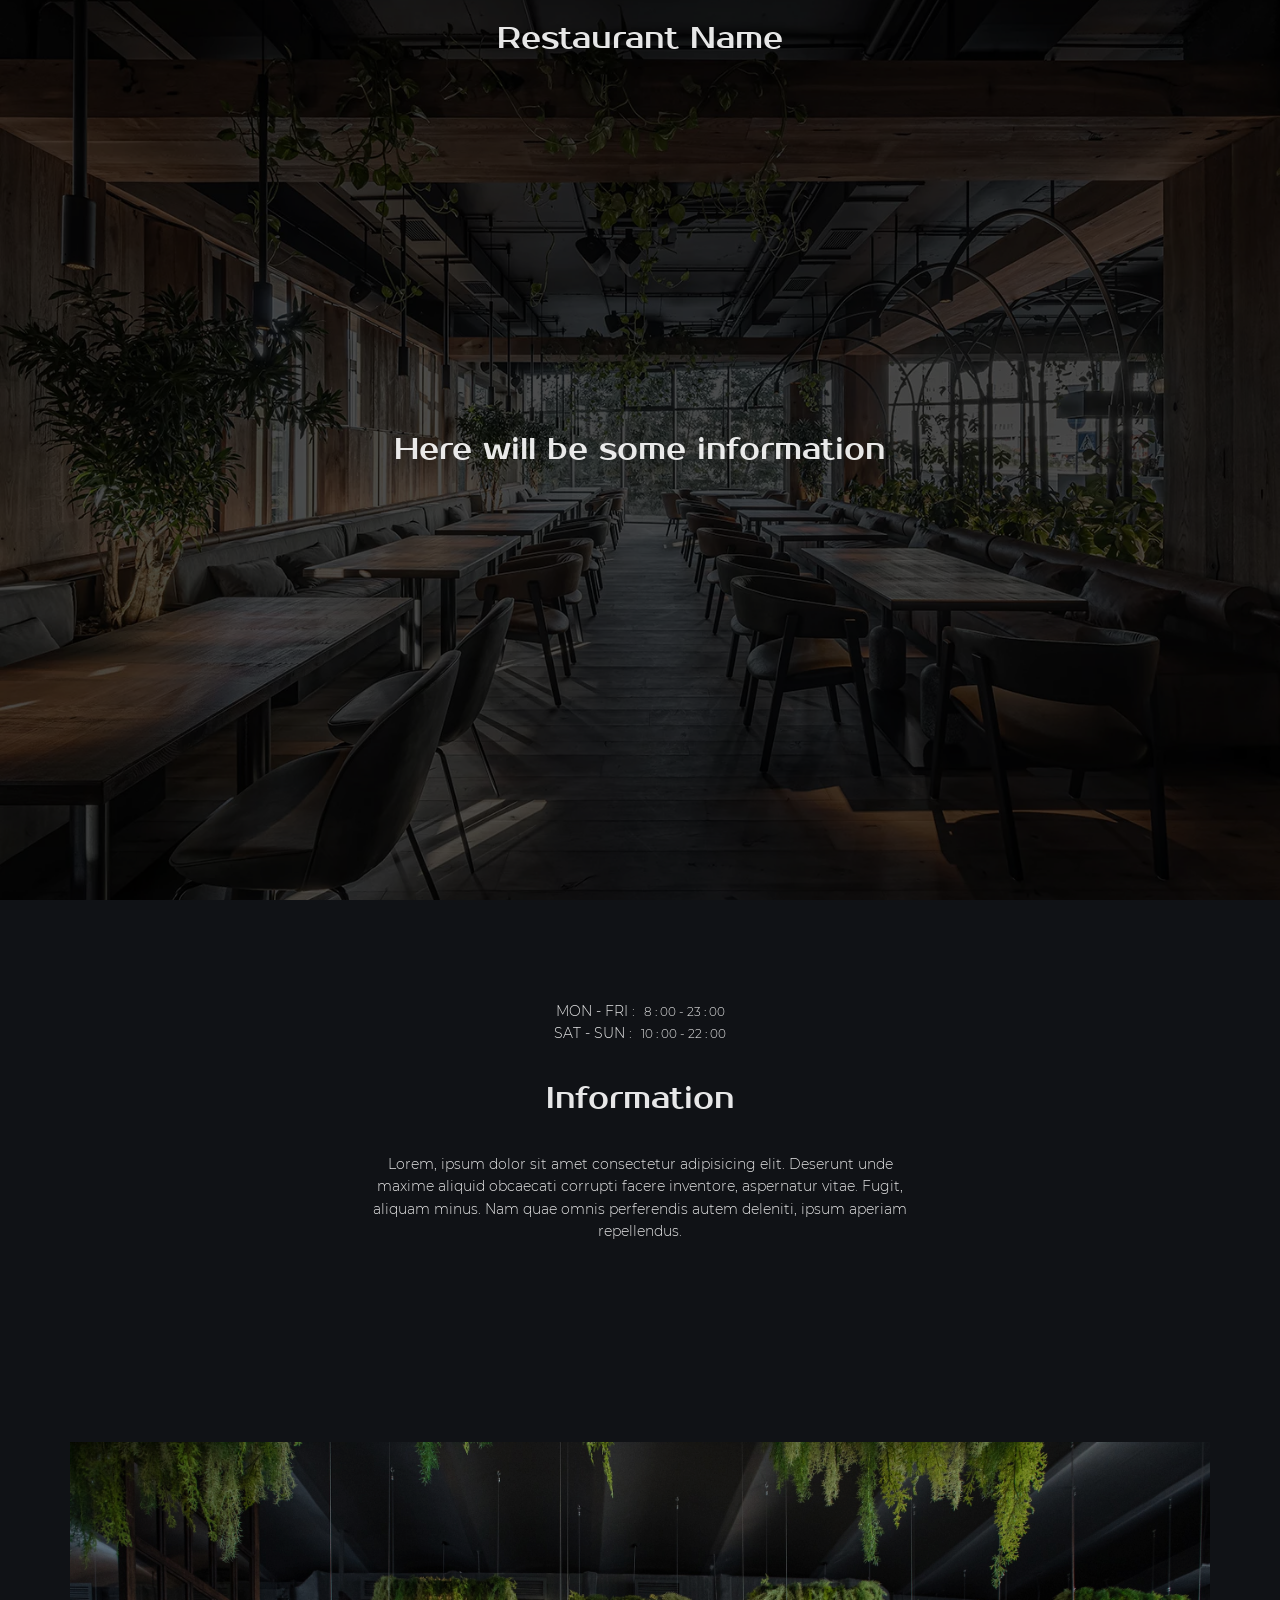
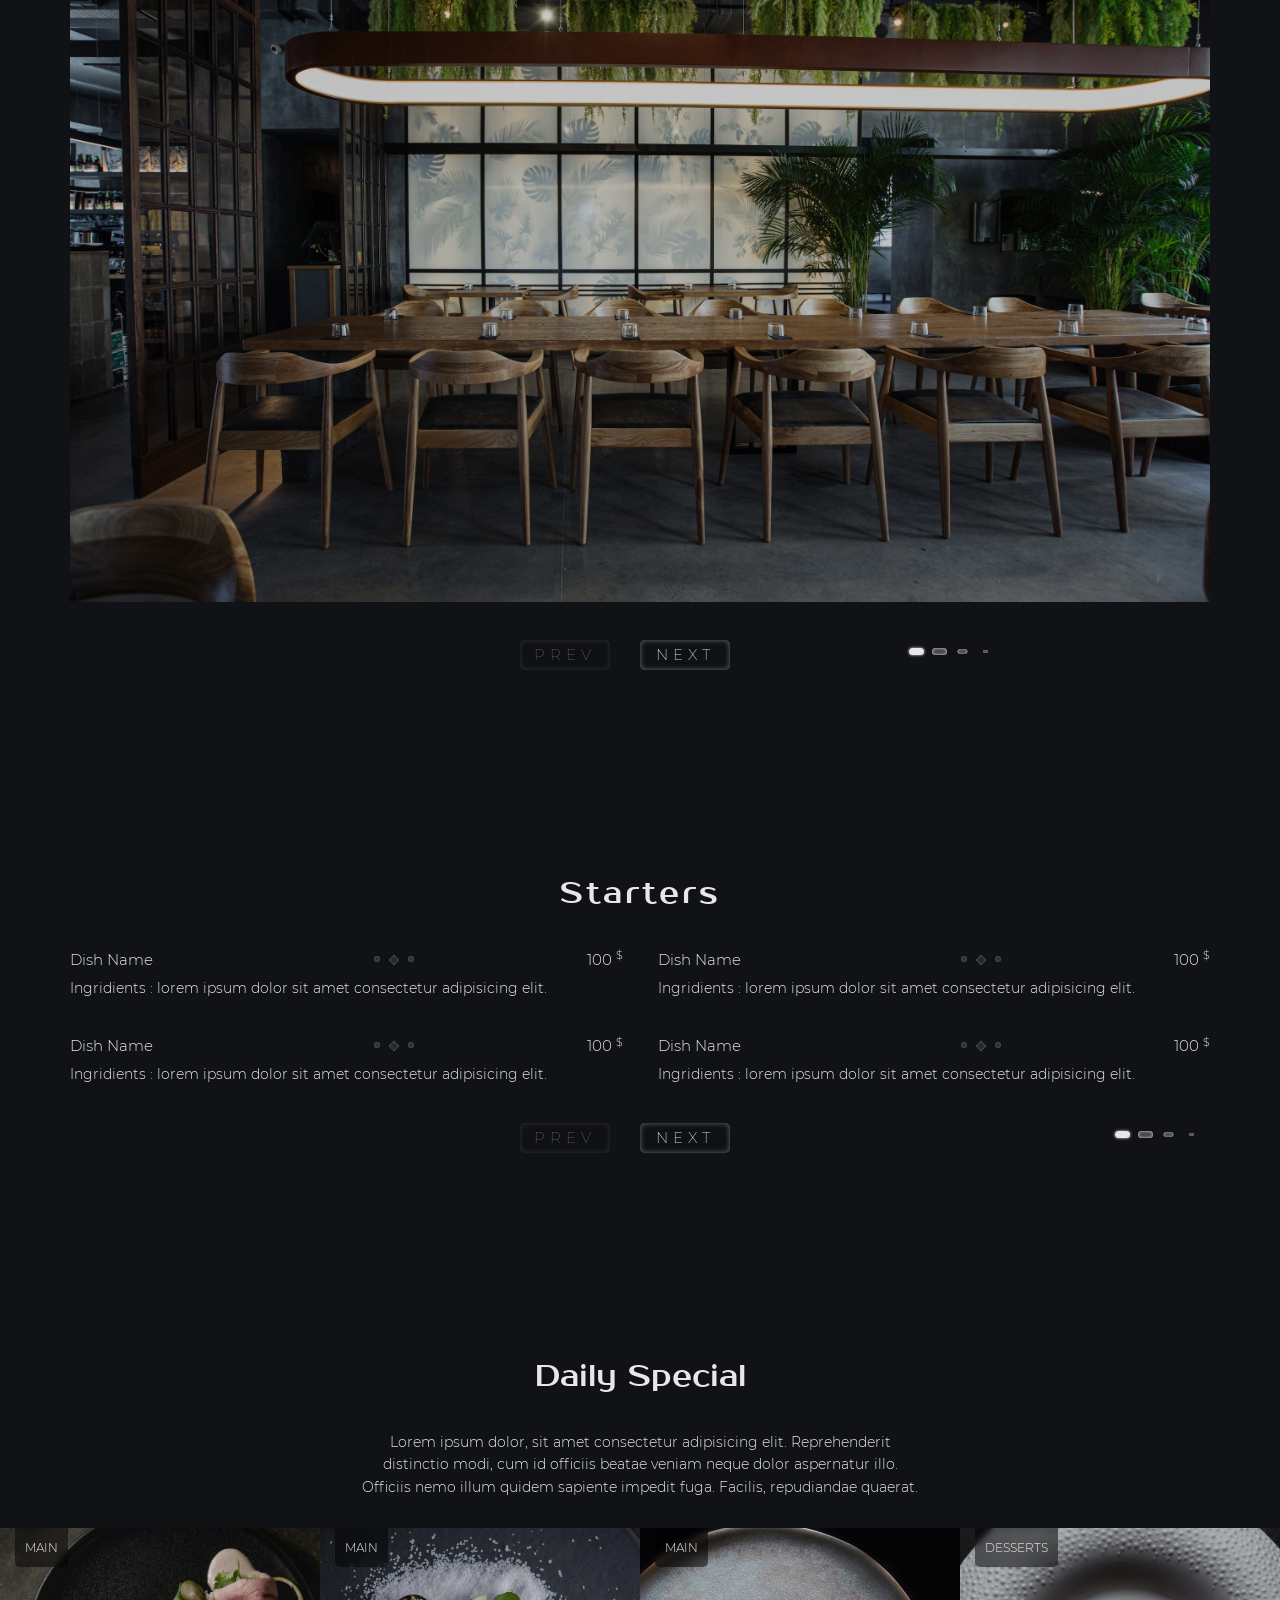
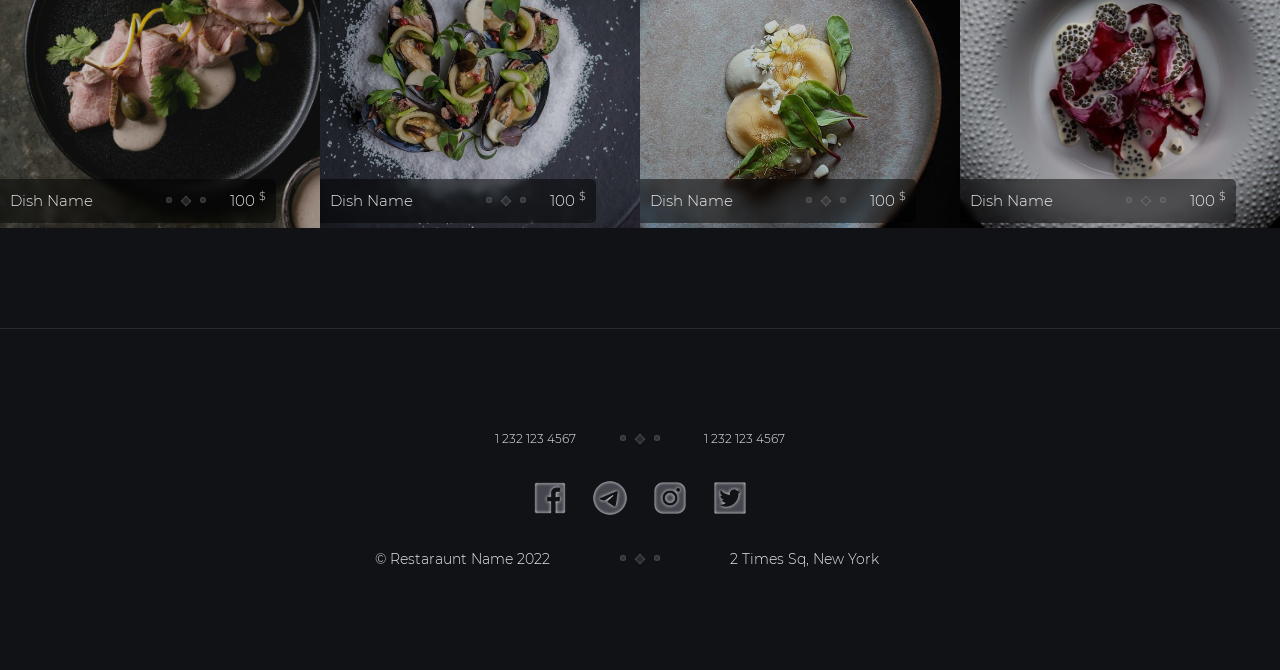
==== src/index.html @ 6d87655e "done" ====
<!DOCTYPE html>
<html lang="en">
  <head>
    <meta charset="UTF-8" />
    <meta http-equiv="X-UA-Compatible" content="IE=edge" />
    <meta name="viewport" content="width=device-width, initial-scale=1.0" />
    <link rel="stylesheet" href="css/style.css" />

    <link
      rel="stylesheet"
      href="https://cdn.jsdelivr.net/npm/swiper@8/swiper-bundle.min.css"
    />

    <title>blabla</title>
  </head>

  <body>
    <!-- Header -->
    <header class="section header" id="main" data-section="main">
      <div class="background"></div>

      <div class="header__head">
        <div class="header__content">
          <a href="index.html" class="header__logo">Restaurant Name</a>
        </div>
      </div>

      <div class="header__burger">
        <div class="header__item-inactive"></div>
        <div class="header__item-active"></div>
      </div>

      <!-- Nav -->
      <nav class="nav">
        <ul>
          <li>
            <a
              href="#"
              class="nav__link"
              data-scroll="#main"
              data-section="main"
              >main</a
            >
          </li>
          <li>
            <a
              href="#"
              class="nav__link"
              data-scroll="#information"
              data-section="information"
              >information</a
            >
          </li>
          <li>
            <a
              href="#"
              class="nav__link"
              data-scroll="#our-place"
              data-section="our-place"
              >our place</a
            >
          </li>
          <li>
            <a
              href="#"
              class="nav__link"
              data-scroll="#menu"
              data-section="menu"
              >menu</a
            >
          </li>
          <li>
            <a
              href="#"
              class="nav__link"
              data-scroll="#daily-special"
              data-section="daily-special"
              >daily special</a
            >
          </li>
        </ul>
      </nav>

      <div class="header__offer">Here will be some information</div>
    </header>

    <!-- Info -->
    <section class="section" id="information" data-section="information">
      <div class="container information">
        <div class="information__timetable">
          <p>mon - fri : <span>8 : 00 - 23 : 00</span></p>
          <p>sat - sun : <span>10 : 00 - 22 : 00</span></p>
        </div>

        <div class="title information__title">
          <h1>information</h1>
        </div>

        <div class="text information__text">
          <p>
            Lorem, ipsum dolor sit amet consectetur adipisicing elit. Deserunt
            unde maxime aliquid obcaecati corrupti facere inventore, aspernatur
            vitae. Fugit, aliquam minus. Nam quae omnis perferendis autem
            deleniti, ipsum aperiam repellendus.
          </p>
        </div>
      </div>
    </section>

    <!-- Gallery -->
    <section class="section" id="our-place" data-section="our-place">
      <div class="container gallery">
        <div class="swiper gallery__swiper">
          <div class="swiper-wrapper gallery__wrapper">
            <div class="swiper-slide gallery__slide">
              <img src="img/gallery/1.jpeg" alt="" data-swiper-parallax="50%" />
            </div>
            <div class="swiper-slide gallery__slide">
              <img src="img/gallery/2.jpeg" alt="" data-swiper-parallax="50%" />
            </div>
            <div class="swiper-slide gallery__slide">
              <img src="img/gallery/3.jpeg" alt="" data-swiper-parallax="50%" />
            </div>
            <div class="swiper-slide gallery__slide">
              <img src="img/gallery/4.jpeg" alt="" data-swiper-parallax="50%" />
            </div>
            <div class="swiper-slide gallery__slide">
              <img src="img/gallery/5.jpeg" alt="" data-swiper-parallax="50%" />
            </div>
          </div>

          <div class="swiper-btns">
            <div class="swiper-button-prev gallery__button-prev">prev</div>
            <div class="swiper-button-next gallery__button-next">next</div>
          </div>

          <div class="pagination-container gallery__pagination-container">
            <div class="swiper-pagination gallery__pagination"></div>
          </div>
        </div>
      </div>
    </section>

    <!-- Menu -->
    <section class="section" id="menu" data-section="menu">
      <div class="container menu">
        <div class="swiper menu__swiper">
          <div class="swiper-wrapper menu__wrapper">
            <div class="swiper-slide menu__slide">
              <div class="title menu__title">
                <h2>starters</h2>
              </div>

              <div class="menu__list">
                <div class="menu__items">
                  <div class="menu__head">
                    <div class="dish-name dish-name_starter">dish name</div>
                    <div class="separator">
                      <div class="accessory"></div>
                      <div class="accessory"></div>
                      <div class="accessory"></div>
                    </div>
                    <div class="price">100 <sup>$</sup></div>
                  </div>
                  <div class="menu__body">
                    <p>
                      ingridients :
                      <span>
                        Lorem ipsum dolor sit amet consectetur adipisicing
                        elit.</span
                      >
                    </p>
                  </div>
                </div>

                <div class="menu__items">
                  <div class="menu__head">
                    <div class="dish-name dish-name_starter">dish name</div>
                    <div class="separator">
                      <div class="accessory"></div>
                      <div class="accessory"></div>
                      <div class="accessory"></div>
                    </div>
                    <div class="price">100 <sup>$</sup></div>
                  </div>
                  <div class="menu__body">
                    <p>
                      ingridients :
                      <span>
                        Lorem ipsum dolor sit amet consectetur adipisicing
                        elit.</span
                      >
                    </p>
                  </div>
                </div>

                <div class="menu__items">
                  <div class="menu__head">
                    <div class="dish-name dish-name_starter">dish name</div>
                    <div class="separator">
                      <div class="accessory"></div>
                      <div class="accessory"></div>
                      <div class="accessory"></div>
                    </div>
                    <div class="price">100 <sup>$</sup></div>
                  </div>
                  <div class="menu__body">
                    <p>
                      ingridients :
                      <span>
                        Lorem ipsum dolor sit amet consectetur adipisicing
                        elit.</span
                      >
                    </p>
                  </div>
                </div>

                <div class="menu__items">
                  <div class="menu__head">
                    <div class="dish-name dish-name_starter">dish name</div>
                    <div class="separator">
                      <div class="accessory"></div>
                      <div class="accessory"></div>
                      <div class="accessory"></div>
                    </div>
                    <div class="price">100 <sup>$</sup></div>
                  </div>
                  <div class="menu__body">
                    <p>
                      ingridients :
                      <span>
                        Lorem ipsum dolor sit amet consectetur adipisicing
                        elit.</span
                      >
                    </p>
                  </div>
                </div>
              </div>
            </div>

            <div class="swiper-slide menu__slide">
              <div class="title menu__title">
                <h2>main</h2>
              </div>

              <div class="menu__list">
                <div class="menu__items">
                  <div class="menu__head">
                    <div class="dish-name dish-name_main">dish name</div>
                    <div class="separator">
                      <div class="accessory"></div>
                      <div class="accessory"></div>
                      <div class="accessory"></div>
                    </div>
                    <div class="price">100 <sup>$</sup></div>
                  </div>
                  <div class="menu__body">
                    <p>
                      ingridients :
                      <span>
                        Lorem ipsum dolor sit amet consectetur adipisicing
                        elit.</span
                      >
                    </p>
                  </div>
                </div>

                <div class="menu__items">
                  <div class="menu__head">
                    <div class="dish-name dish-name_main">dish name</div>
                    <div class="separator">
                      <div class="accessory"></div>
                      <div class="accessory"></div>
                      <div class="accessory"></div>
                    </div>
                    <div class="price">100 <sup>$</sup></div>
                  </div>
                  <div class="menu__body">
                    <p>
                      ingridients :
                      <span>
                        Lorem ipsum dolor sit amet consectetur adipisicing
                        elit.</span
                      >
                    </p>
                  </div>
                </div>

                <div class="menu__items">
                  <div class="menu__head">
                    <div class="dish-name dish-name_main">dish name</div>
                    <div class="separator">
                      <div class="accessory"></div>
                      <div class="accessory"></div>
                      <div class="accessory"></div>
                    </div>
                    <div class="price">100 <sup>$</sup></div>
                  </div>
                  <div class="menu__body">
                    <p>
                      ingridients :
                      <span>
                        Lorem ipsum dolor sit amet consectetur adipisicing
                        elit.</span
                      >
                    </p>
                  </div>
                </div>

                <div class="menu__items">
                  <div class="menu__head">
                    <div class="dish-name dish-name_main">dish name</div>
                    <div class="separator">
                      <div class="accessory"></div>
                      <div class="accessory"></div>
                      <div class="accessory"></div>
                    </div>
                    <div class="price">100 <sup>$</sup></div>
                  </div>
                  <div class="menu__body">
                    <p>
                      ingridients :
                      <span>
                        Lorem ipsum dolor sit amet consectetur adipisicing
                        elit.</span
                      >
                    </p>
                  </div>
                </div>
              </div>
            </div>

            <div class="swiper-slide menu__slide">
              <div class="title menu__title">
                <h2>desserts</h2>
              </div>

              <div class="menu__list">
                <div class="menu__items">
                  <div class="menu__head">
                    <div class="dish-name dish-name_desserts">dish name</div>
                    <div class="separator">
                      <div class="accessory"></div>
                      <div class="accessory"></div>
                      <div class="accessory"></div>
                    </div>
                    <div class="price">100 <sup>$</sup></div>
                  </div>
                  <div class="menu__body">
                    <p>
                      ingridients :
                      <span>
                        Lorem ipsum dolor sit amet consectetur adipisicing
                        elit.</span
                      >
                    </p>
                  </div>
                </div>

                <div class="menu__items">
                  <div class="menu__head">
                    <div class="dish-name dish-name_desserts">dish name</div>
                    <div class="separator">
                      <div class="accessory"></div>
                      <div class="accessory"></div>
                      <div class="accessory"></div>
                    </div>
                    <div class="price">100 <sup>$</sup></div>
                  </div>
                  <div class="menu__body">
                    <p>
                      ingridients :
                      <span>
                        Lorem ipsum dolor sit amet consectetur adipisicing
                        elit.</span
                      >
                    </p>
                  </div>
                </div>

                <div class="menu__items">
                  <div class="menu__head">
                    <div class="dish-name dish-name_desserts">dish name</div>
                    <div class="separator">
                      <div class="accessory"></div>
                      <div class="accessory"></div>
                      <div class="accessory"></div>
                    </div>
                    <div class="price">100 <sup>$</sup></div>
                  </div>
                  <div class="menu__body">
                    <p>
                      ingridients :
                      <span>
                        Lorem ipsum dolor sit amet consectetur adipisicing
                        elit.</span
                      >
                    </p>
                  </div>
                </div>

                <div class="menu__items">
                  <div class="menu__head">
                    <div class="dish-name dish-name_desserts">dish name</div>
                    <div class="separator">
                      <div class="accessory"></div>
                      <div class="accessory"></div>
                      <div class="accessory"></div>
                    </div>
                    <div class="price">100 <sup>$</sup></div>
                  </div>
                  <div class="menu__body">
                    <p>
                      ingridients :
                      <span>
                        Lorem ipsum dolor sit amet consectetur adipisicing
                        elit.</span
                      >
                    </p>
                  </div>
                </div>

                <div class="menu__items">
                  <div class="menu__head">
                    <div class="dish-name dish-name_desserts">dish name</div>
                    <div class="separator">
                      <div class="accessory"></div>
                      <div class="accessory"></div>
                      <div class="accessory"></div>
                    </div>
                    <div class="price">100 <sup>$</sup></div>
                  </div>
                  <div class="menu__body">
                    <p>
                      ingridients :
                      <span>
                        Lorem ipsum dolor sit amet consectetur adipisicing
                        elit.</span
                      >
                    </p>
                  </div>
                </div>

                <div class="menu__items">
                  <div class="menu__head">
                    <div class="dish-name dish-name_desserts">dish name</div>
                    <div class="separator">
                      <div class="accessory"></div>
                      <div class="accessory"></div>
                      <div class="accessory"></div>
                    </div>
                    <div class="price">100 <sup>$</sup></div>
                  </div>
                  <div class="menu__body">
                    <p>
                      ingridients :
                      <span>
                        Lorem ipsum dolor sit amet consectetur adipisicing
                        elit.</span
                      >
                    </p>
                  </div>
                </div>
              </div>
            </div>

            <div class="swiper-slide menu__slide">
              <div class="title menu__title">
                <h2>drinks</h2>
              </div>

              <div class="menu__list">
                <div class="menu__items">
                  <div class="menu__head">
                    <div class="dish-name dish-name_drinks">drink name</div>
                    <div class="separator">
                      <div class="accessory"></div>
                      <div class="accessory"></div>
                      <div class="accessory"></div>
                    </div>
                    <div class="price">100 <sup>$</sup></div>
                  </div>
                </div>

                <div class="menu__items">
                  <div class="menu__head">
                    <div class="dish-name dish-name_drinks">drink name</div>
                    <div class="separator">
                      <div class="accessory"></div>
                      <div class="accessory"></div>
                      <div class="accessory"></div>
                    </div>
                    <div class="price">100 <sup>$</sup></div>
                  </div>
                </div>

                <div class="menu__items">
                  <div class="menu__head">
                    <div class="dish-name dish-name_drinks">drink name</div>
                    <div class="separator">
                      <div class="accessory"></div>
                      <div class="accessory"></div>
                      <div class="accessory"></div>
                    </div>
                    <div class="price">100 <sup>$</sup></div>
                  </div>
                </div>

                <div class="menu__items">
                  <div class="menu__head">
                    <div class="dish-name dish-name_drinks">drink name</div>
                    <div class="separator">
                      <div class="accessory"></div>
                      <div class="accessory"></div>
                      <div class="accessory"></div>
                    </div>
                    <div class="price">100 <sup>$</sup></div>
                  </div>
                </div>
              </div>
            </div>
          </div>

          <div class="swiper-btns">
            <div class="swiper-button-prev menu__button-prev">prev</div>
            <div class="swiper-button-next menu__button-next">next</div>
          </div>

          <div class="pagination-container">
            <div class="swiper-pagination menu__pagination"></div>
          </div>
        </div>
      </div>

      <!-- Menu IMG -->
      <div class="menu__popup-background">
        <div class="menu__popup-img">
          <!-- Starter IMG -->
          <div class="menu__image menu__image_starter">
            <img src="img/starter menu/1.jpg" alt="" />
          </div>
          <div class="menu__image menu__image_starter">
            <img src="img/starter menu/2.jpg" alt="" />
          </div>
          <div class="menu__image menu__image_starter">
            <img src="img/starter menu/3.jpg" alt="" />
          </div>
          <div class="menu__image menu__image_starter">
            <img src="img/starter menu/4.jpg" alt="" />
          </div>
          <!-- Main IMG -->
          <div class="menu__image menu__image_main">
            <img src="img/main menu/1.jpg" alt="" />
          </div>
          <div class="menu__image menu__image_main">
            <img src="img/main menu/2.jpg" alt="" />
          </div>
          <div class="menu__image menu__image_main">
            <img src="img/main menu/3.jpg" alt="" />
          </div>
          <div class="menu__image menu__image_main">
            <img src="img/main menu/4.jpg" alt="" />
          </div>
          <!-- Desserts IMG -->
          <div class="menu__image menu__image_desserts">
            <img src="img/desserts menu/1.jpg" alt="" />
          </div>
          <div class="menu__image menu__image_desserts">
            <img src="img/desserts menu/2.jpg" alt="" />
          </div>
          <div class="menu__image menu__image_desserts">
            <img src="img/desserts menu/3.jpg" alt="" />
          </div>
          <div class="menu__image menu__image_desserts">
            <img src="img/desserts menu/4.jpg" alt="" />
          </div>
          <div class="menu__image menu__image_desserts">
            <img src="img/desserts menu/5.jpg" alt="" />
          </div>
          <div class="menu__image menu__image_desserts">
            <img src="img/desserts menu/6.jpg" alt="" />
          </div>
          <!-- Drinks IMG -->
          <div class="menu__image menu__image_drinks">
            <img src="img/drinks menu/1.jpg" alt="" />
          </div>
          <div class="menu__image menu__image_drinks">
            <img src="img/drinks menu/2.jpg" alt="" />
          </div>
          <div class="menu__image menu__image_drinks">
            <img src="img/drinks menu/3.jpg" alt="" />
          </div>
          <div class="menu__image menu__image_drinks">
            <img src="img/drinks menu/4.jpg" alt="" />
          </div>
        </div>
      </div>
    </section>

    <!-- Daily Special -->
    <section class="section" id="daily-special" data-section="daily-special">
      <div class="container daily-special">
        <div class="title">
          <h2 class="title">daily special</h2>
        </div>
        <div class="text daily-special__text">
          <p>
            Lorem ipsum dolor, sit amet consectetur adipisicing elit.
            Reprehenderit distinctio modi, cum id officiis beatae veniam neque
            dolor aspernatur illo. Officiis nemo illum quidem sapiente impedit
            fuga. Facilis, repudiandae quaerat.
          </p>
        </div>
        <div class="swiper daily-special__swiper">
          <div class="swiper-wrapper daily-special__wrapper">
            <div class="swiper-slide daily-special__slide">
              <div class="daily-special__belonging" data-swiper-parallax="100%">
                <p>main</p>
              </div>
              <img
                src="img/daily speccial/1.jpg"
                alt=""
                data-swiper-parallax="50%"
              />
              <div class="daily-special__offer" data-swiper-parallax="50%">
                <div class="dish-name">dish name</div>
                <div class="separator">
                  <div class="accessory"></div>
                  <div class="accessory"></div>
                  <div class="accessory"></div>
                </div>
                <div class="price">100 <sup>$</sup></div>
              </div>
            </div>
            <div class="swiper-slide daily-special__slide">
              <div class="daily-special__belonging" data-swiper-parallax="100%">
                <p>main</p>
              </div>
              <img
                src="img/daily speccial/2.jpg"
                alt=""
                data-swiper-parallax="50%"
              />
              <div class="daily-special__offer" data-swiper-parallax="50%">
                <div class="dish-name">dish name</div>
                <div class="separator">
                  <div class="accessory"></div>
                  <div class="accessory"></div>
                  <div class="accessory"></div>
                </div>
                <div class="price">100 <sup>$</sup></div>
              </div>
            </div>
            <div class="swiper-slide daily-special__slide">
              <div class="daily-special__belonging" data-swiper-parallax="100%">
                <p>main</p>
              </div>
              <img
                src="img/daily speccial/3.jpeg"
                alt=""
                data-swiper-parallax="50%"
              />
              <div class="daily-special__offer" data-swiper-parallax="50%">
                <div class="dish-name">dish name</div>
                <div class="separator">
                  <div class="accessory"></div>
                  <div class="accessory"></div>
                  <div class="accessory"></div>
                </div>
                <div class="price">100 <sup>$</sup></div>
              </div>
            </div>
            <div class="swiper-slide daily-special__slide">
              <div class="daily-special__belonging" data-swiper-parallax="100%">
                <p>desserts</p>
              </div>
              <img
                src="img/daily speccial/4.jpeg"
                alt=""
                data-swiper-parallax="50%"
              />
              <div class="daily-special__offer" data-swiper-parallax="50%">
                <div class="dish-name">dish name</div>
                <div class="separator">
                  <div class="accessory"></div>
                  <div class="accessory"></div>
                  <div class="accessory"></div>
                </div>
                <div class="price">100 <sup>$</sup></div>
              </div>
            </div>
            <div class="swiper-slide daily-special__slide">
              <div class="daily-special__belonging" data-swiper-parallax="100%">
                <p>desserts</p>
              </div>
              <img
                src="img/daily speccial/5.jpg"
                alt=""
                data-swiper-parallax="50%"
              />
              <div class="daily-special__offer" data-swiper-parallax="50%">
                <div class="dish-name">dish name</div>
                <div class="separator">
                  <div class="accessory"></div>
                  <div class="accessory"></div>
                  <div class="accessory"></div>
                </div>
                <div class="price">100 <sup>$</sup></div>
              </div>
            </div>
            <div class="swiper-slide daily-special__slide">
              <div class="daily-special__belonging" data-swiper-parallax="100%">
                <p>main</p>
              </div>
              <img
                src="img/daily speccial/6.jpeg"
                alt=""
                data-swiper-parallax="50%"
              />
              <div class="daily-special__offer" data-swiper-parallax="50%">
                <div class="dish-name">dish name</div>
                <div class="separator">
                  <div class="accessory"></div>
                  <div class="accessory"></div>
                  <div class="accessory"></div>
                </div>
                <div class="price">100 <sup>$</sup></div>
              </div>
            </div>
            <div class="swiper-slide daily-special__slide">
              <div class="daily-special__belonging" data-swiper-parallax="100%">
                <p>main</p>
              </div>
              <img
                src="img/daily speccial/7.jpg"
                alt=""
                data-swiper-parallax="50%"
              />
              <div class="daily-special__offer" data-swiper-parallax="50%">
                <div class="dish-name">dish name</div>
                <div class="separator">
                  <div class="accessory"></div>
                  <div class="accessory"></div>
                  <div class="accessory"></div>
                </div>
                <div class="price">100 <sup>$</sup></div>
              </div>
            </div>
          </div>
        </div>
      </div>
    </section>

    <!-- Footer -->
    <footer class="section footer-section">
      <div class="container footer">
        <div class="footer__numbers-block">
          <div class="footer__number">
            <p>1 232 123 4567</p>
          </div>
          <div class="separator">
            <div class="accessory"></div>
            <div class="accessory"></div>
            <div class="accessory"></div>
          </div>
          <div class="footer__number">
            <p>1 232 123 4567</p>
          </div>
        </div>

        <div class="footer__social">
          <a
            href="https://ru-ru.facebook.com/"
            target="_blank"
            class="footer__icon"
          >
            <img src="icons/facebook default.png" alt="" />
            <img src="icons/facebook hover.png" alt="" />
          </a>
          <a href="https://t.me/ZAmao9" target="_blank" class="footer__icon">
            <img src="icons/telegram default.png" alt="" />
            <img src="icons/telegram hover.png" alt="" />
          </a>
          <a
            href="https://www.instagram.com/"
            target="_blank"
            class="footer__icon"
          >
            <img src="icons/instagram default.png" alt="" />
            <img src="icons/instagram hover.png" alt="" />
          </a>
          <a
            href="https://twitter.com/?lang=ru"
            target="_blank"
            class="footer__icon"
          >
            <img src="icons/twitter dafault.png" alt="" />
            <img src="icons/twitter hover.png" alt="" />
          </a>
        </div>

        <div class="footer__text-block">
          <div class="footer__text">
            <p>© Restaraunt Name 2022</p>
          </div>
          <div class="separator">
            <div class="accessory"></div>
            <div class="accessory"></div>
            <div class="accessory"></div>
          </div>
          <div class="footer__text">
            <p>2 Times Sq, New York</p>
          </div>
        </div>
      </div>
    </footer>

    <script src="https://ajax.googleapis.com/ajax/libs/jquery/3.6.1/jquery.min.js"></script>
    <script src="js/main.js"></script>
    <script src="https://cdn.jsdelivr.net/npm/swiper@8/swiper-bundle.min.js"></script>
  </body>
</html>
---- src/css/style.css ----
@charset "UTF-8";
/*! normalize.css v8.0.1 | MIT License | github.com/necolas/normalize.css */
/* Document
   ========================================================================== */
/**
 * 1. Correct the line height in all browsers.
 * 2. Prevent adjustments of font size after orientation changes in iOS.
 */
html {
  line-height: 1.15; /* 1 */
  -webkit-text-size-adjust: 100%; /* 2 */
}

/* Sections
   ========================================================================== */
/**
 * Remove the margin in all browsers.
 */
body {
  margin: 0;
}

/**
 * Render the `main` element consistently in IE.
 */
main {
  display: block;
}

/**
 * Correct the font size and margin on `h1` elements within `section` and
 * `article` contexts in Chrome, Firefox, and Safari.
 */
h1 {
  font-size: 2em;
  margin: 0.67em 0;
}

/* Grouping content
   ========================================================================== */
/**
 * 1. Add the correct box sizing in Firefox.
 * 2. Show the overflow in Edge and IE.
 */
hr {
  box-sizing: content-box; /* 1 */
  height: 0; /* 1 */
  overflow: visible; /* 2 */
}

/**
 * 1. Correct the inheritance and scaling of font size in all browsers.
 * 2. Correct the odd `em` font sizing in all browsers.
 */
pre {
  font-family: monospace, monospace; /* 1 */
  font-size: 1em; /* 2 */
}

/* Text-level semantics
   ========================================================================== */
/**
 * Remove the gray background on active links in IE 10.
 */
a {
  background-color: transparent;
}

/**
 * 1. Remove the bottom border in Chrome 57-
 * 2. Add the correct text decoration in Chrome, Edge, IE, Opera, and Safari.
 */
abbr[title] {
  border-bottom: none; /* 1 */
  text-decoration: underline; /* 2 */
  -webkit-text-decoration: underline dotted;
          text-decoration: underline dotted; /* 2 */
}

/**
 * Add the correct font weight in Chrome, Edge, and Safari.
 */
b,
strong {
  font-weight: bolder;
}

/**
 * 1. Correct the inheritance and scaling of font size in all browsers.
 * 2. Correct the odd `em` font sizing in all browsers.
 */
code,
kbd,
samp {
  font-family: monospace, monospace; /* 1 */
  font-size: 1em; /* 2 */
}

/**
 * Add the correct font size in all browsers.
 */
small {
  font-size: 80%;
}

/**
 * Prevent `sub` and `sup` elements from affecting the line height in
 * all browsers.
 */
sub,
sup {
  font-size: 75%;
  line-height: 0;
  position: relative;
  vertical-align: baseline;
}

sub {
  bottom: -0.25em;
}

sup {
  top: -0.5em;
}

/* Embedded content
   ========================================================================== */
/**
 * Remove the border on images inside links in IE 10.
 */
img {
  border-style: none;
}

/* Forms
   ========================================================================== */
/**
 * 1. Change the font styles in all browsers.
 * 2. Remove the margin in Firefox and Safari.
 */
button,
input,
optgroup,
select,
textarea {
  font-family: inherit; /* 1 */
  font-size: 100%; /* 1 */
  line-height: 1.15; /* 1 */
  margin: 0; /* 2 */
}

/**
 * Show the overflow in IE.
 * 1. Show the overflow in Edge.
 */
button,
input {
  /* 1 */
  overflow: visible;
}

/**
 * Remove the inheritance of text transform in Edge, Firefox, and IE.
 * 1. Remove the inheritance of text transform in Firefox.
 */
button,
select {
  /* 1 */
  text-transform: none;
}

/**
 * Correct the inability to style clickable types in iOS and Safari.
 */
button,
[type=button],
[type=reset],
[type=submit] {
  -webkit-appearance: button;
}

/**
 * Remove the inner border and padding in Firefox.
 */
button::-moz-focus-inner,
[type=button]::-moz-focus-inner,
[type=reset]::-moz-focus-inner,
[type=submit]::-moz-focus-inner {
  border-style: none;
  padding: 0;
}

/**
 * Restore the focus styles unset by the previous rule.
 */
button:-moz-focusring,
[type=button]:-moz-focusring,
[type=reset]:-moz-focusring,
[type=submit]:-moz-focusring {
  outline: 1px dotted ButtonText;
}

/**
 * Correct the padding in Firefox.
 */
fieldset {
  padding: 0.35em 0.75em 0.625em;
}

/**
 * 1. Correct the text wrapping in Edge and IE.
 * 2. Correct the color inheritance from `fieldset` elements in IE.
 * 3. Remove the padding so developers are not caught out when they zero out
 *    `fieldset` elements in all browsers.
 */
legend {
  box-sizing: border-box; /* 1 */
  color: inherit; /* 2 */
  display: table; /* 1 */
  max-width: 100%; /* 1 */
  padding: 0; /* 3 */
  white-space: normal; /* 1 */
}

/**
 * Add the correct vertical alignment in Chrome, Firefox, and Opera.
 */
progress {
  vertical-align: baseline;
}

/**
 * Remove the default vertical scrollbar in IE 10+.
 */
textarea {
  overflow: auto;
}

/**
 * 1. Add the correct box sizing in IE 10.
 * 2. Remove the padding in IE 10.
 */
[type=checkbox],
[type=radio] {
  box-sizing: border-box; /* 1 */
  padding: 0; /* 2 */
}

/**
 * Correct the cursor style of increment and decrement buttons in Chrome.
 */
[type=number]::-webkit-inner-spin-button,
[type=number]::-webkit-outer-spin-button {
  height: auto;
}

/**
 * 1. Correct the odd appearance in Chrome and Safari.
 * 2. Correct the outline style in Safari.
 */
[type=search] {
  -webkit-appearance: textfield; /* 1 */
  outline-offset: -2px; /* 2 */
}

/**
 * Remove the inner padding in Chrome and Safari on macOS.
 */
[type=search]::-webkit-search-decoration {
  -webkit-appearance: none;
}

/**
 * 1. Correct the inability to style clickable types in iOS and Safari.
 * 2. Change font properties to `inherit` in Safari.
 */
::-webkit-file-upload-button {
  -webkit-appearance: button; /* 1 */
  font: inherit; /* 2 */
}

/* Interactive
   ========================================================================== */
/*
 * Add the correct display in Edge, IE 10+, and Firefox.
 */
details {
  display: block;
}

/*
 * Add the correct display in all browsers.
 */
summary {
  display: list-item;
}

/* Misc
   ========================================================================== */
/**
 * Add the correct display in IE 10+.
 */
template {
  display: none;
}

/**
 * Add the correct display in IE 10.
 */
[hidden] {
  display: none;
}

html,
body,
div,
span,
applet,
object,
iframe,
h1,
h2,
h3,
h4,
h5,
h6,
p,
blockquote,
pre,
a,
abbr,
acronym,
address,
big,
cite,
code,
del,
dfn,
em,
img,
ins,
kbd,
q,
s,
samp,
small,
strike,
strong,
sub,
sup,
tt,
var,
b,
u,
i,
center,
dl,
dt,
dd,
ol,
ul,
li,
fieldset,
form,
label,
legend,
table,
caption,
tbody,
tfoot,
thead,
tr,
th,
td,
article,
aside,
canvas,
details,
embed,
figure,
figcaption,
footer,
header,
hgroup,
menu,
nav,
output,
ruby,
section,
summary,
time,
mark,
audio,
video {
  margin: 0;
  padding: 0;
  border: 0;
  font-size: 100%;
  font: inherit;
  vertical-align: baseline;
}

article,
aside,
details,
figcaption,
figure,
footer,
header,
hgroup,
menu,
nav,
section {
  display: block;
}

html {
  height: 100%;
}

body {
  line-height: 1;
}

ol,
ul {
  list-style: none;
}

blockquote,
q {
  quotes: none;
}

blockquote:before,
blockquote:after,
q:before,
q:after {
  content: "";
  content: none;
}

table {
  border-collapse: collapse;
  border-spacing: 0;
}

@font-face {
  font-family: "Montserrat";
  font-display: swap;
  src: url("../fonts/Montserrat-ExtraLight.eot");
  src: url("../fonts/Montserrat-ExtraLight.eot?#iefix") format("embedded-opentype"), url("../fonts/Montserrat-ExtraLight.woff") format("woff"), url("../fonts/Montserrat-ExtraLight.ttf") format("truetype");
  font-weight: 200;
  font-style: normal;
}
@font-face {
  font-family: "Montserrat";
  font-display: swap;
  src: url("../fonts/Montserrat-Light.eot");
  src: url("../fonts/Montserrat-Light.eot?#iefix") format("embedded-opentype"), url("../fonts/Montserrat-Light.woff") format("woff"), url("../fonts/Montserrat-Light.ttf") format("truetype");
  font-weight: 300;
  font-style: normal;
}
@font-face {
  font-family: "Montserrat";
  font-display: swap;
  src: url("../fonts/Montserrat-Regular.eot");
  src: url("../fonts/Montserrat-Regular.eot?#iefix") format("embedded-opentype"), url("../fonts/Montserrat-Regular.woff") format("woff"), url("../fonts/Montserrat-Regular.ttf") format("truetype");
  font-weight: 400;
  font-style: normal;
}
@font-face {
  font-family: "ProstoOne";
  font-display: swap;
  src: url("../fonts/ProstoOne-Regular.eot");
  src: url("../fonts/ProstoOne-Regular.eot?#iefix") format("embedded-opentype"), url("../fonts/ProstoOne-Regular.woff") format("woff"), url("../fonts/ProstoOne-Regular.ttf") format("truetype");
  font-weight: 700;
  font-style: normal;
}
body {
  font-family: "Montserrat", sans-serif;
  font-size: 14px;
  color: rgba(255, 255, 255, 0.9);
  font-weight: 300;
  line-height: 1.6;
}
body.block {
  overflow: hidden;
}

a {
  text-decoration: none;
  color: inherit;
}

.background {
  width: 100%;
  height: 110vh;
  position: fixed;
  z-index: 18;
  opacity: 0;
  pointer-events: none;
  transition: 0.4s ease;
  background-color: rgba(0, 0, 0, 0.5);
  backdrop-filter: blur(3px);
  -webkit-backdrop-filter: blur(3px);
}
.background.active {
  opacity: 1;
  pointer-events: all;
}

/* Header */
.header {
  width: 100%;
  height: 100vh;
  display: flex;
  justify-content: center;
  align-items: center;
  padding: 0 !important;
  background: url(../img/background.webp) center/cover no-repeat;
}
.header::after {
  width: 100%;
  height: 100%;
  position: absolute;
  top: 0;
  left: 0;
  content: "";
  background-color: rgba(0, 0, 0, 0.7);
}
.header__offer {
  position: relative;
  z-index: 2;
  font-size: 30px;
  font-weight: 400;
  font-family: "ProstoOne", sans-serif;
  text-align: center;
  padding: 0 15px;
}
.header__head {
  width: 100%;
  position: fixed;
  top: 0;
  left: 0;
  z-index: 15;
  transition: 0.2s ease;
}
.header__head.active {
  background: #101216;
  box-shadow: 0 0 2px #46464f inset, 0 0 4px #46464f inset, 0 0 6px #46464f inset;
}
.header__content {
  max-width: 560px;
  display: flex;
  justify-content: space-between;
  padding: 15px;
  margin: 0 auto;
}
.header__logo {
  font-size: 20px;
  font-weight: 700;
  font-family: "ProstoOne", serif;
  line-height: 1.6;
  transition: 0.2s ease;
}
.header__logo:hover {
  opacity: 0.5;
}
.header__burger {
  width: 30px;
  height: 30px;
  position: fixed;
  z-index: 30;
  right: 15px;
  top: 15px;
  display: flex;
  justify-content: center;
  align-items: center;
}
.header__item-inactive {
  width: 80%;
  height: 2px;
  position: relative;
  transition: 0.4s ease;
  background-color: rgba(255, 255, 255, 0.9);
}
.header__item-inactive.active {
  background: none;
}
.header__item-inactive.active::before {
  transform: translateX(-100%);
  opacity: 0;
}
.header__item-inactive::before {
  position: absolute;
  content: "";
  width: 100%;
  height: 100%;
  transition: 0.4s ease;
  top: 8px;
  background-color: rgba(255, 255, 255, 0.9);
}
.header__item-inactive.active::after {
  transform: translateX(100%);
  opacity: 0;
}
.header__item-inactive::after {
  position: absolute;
  content: "";
  width: 100%;
  height: 100%;
  transition: 0.4s ease;
  bottom: 8px;
  background-color: rgba(255, 255, 255, 0.9);
}
.header__item-active {
  position: absolute;
  width: 80%;
  height: 2px;
  top: 50%;
  left: 50%;
  transform: translate(-50%, -50%);
}
.header__item-active.active::before {
  left: 50%;
  top: 50%;
  transform: translate(-50%, -50%) rotate(45deg);
  opacity: 1;
}
.header__item-active::before {
  position: absolute;
  content: "";
  left: 0;
  top: 0;
  transform: translate(-100%, -25px) rotate(45deg);
  width: 100%;
  height: 100%;
  opacity: 0;
  transition: 0.4s ease;
  background-color: rgba(255, 255, 255, 0.9);
}
.header__item-active.active::after {
  left: 50%;
  top: 50%;
  transform: translate(-50%, -50%) rotate(-45deg);
  opacity: 1;
}
.header__item-active::after {
  position: absolute;
  content: "";
  left: 0;
  top: 0;
  transform: translate(100%, -25px) rotate(-45deg);
  width: 100%;
  height: 100%;
  opacity: 0;
  transition: 0.4s ease;
  bottom: 8px;
  background-color: rgba(255, 255, 255, 0.9);
}

/* NAV */		
.nav {
  width: 80%;
  height: 100vh;
  display: flex;
  justify-content: center;
  align-items: center;
  position: fixed;
  z-index: 20;
  right: -80%;
  top: 0;
  opacity: 0;
  pointer-events: none;
  transition: 0.4s ease;
  background-color: #101216;
  box-shadow: 0 0 2px #46464f inset, 0 0 4px #46464f inset, 0 0 6px #46464f inset;
}
.nav.active {
  right: 0;
  opacity: 1;
  pointer-events: all;
}
.nav ul {
  width: 100%;
}
.nav__link {
  width: 100%;
  display: block;
  transition: 0.2s ease;
  text-transform: capitalize;
  font-size: 18px;
  padding: 10px 0;
  text-align: center;
}
.nav__link.active {
  background-color: #656572;
  box-shadow: 0 0 5px #656572;
}
.nav__link:hover {
  background-color: #656572;
  box-shadow: 0 0 5px #656572;
}

/* SECTION - CONTAINER */
.section {
  width: 100%;
  padding: 50px 0;
  background-color: #101216;
}

.container {
  width: 100%;
  max-width: 560px;
  margin: 0 auto;
}

.title {
  text-transform: capitalize;
  text-align: center;
  font-size: 30px;
  font-family: "ProstoOne", serif;
  margin-bottom: 30px;
}

.text {
  text-align: center;
  padding: 0 15px;
  max-width: 560px;
  margin: 0 auto;
}

/* Information */
.information__timetable {
  width: 100%;
  text-align: center;
  margin-bottom: 30px;
}
.information__timetable p {
  text-transform: uppercase;
  font-size: 14px;
}
.information__timetable p span {
  padding-left: 5px;
  font-size: 12px;
}

/* Gallery */
.gallery {
  max-width: none;
}
.gallery__swiper {
  overflow: hidden;
}
.gallery__wrapper {
  margin-bottom: 30px;
}
.gallery__slide {
  width: 100%;
  position: relative;
  overflow: hidden;
}
.gallery__slide img {
  width: 100%;
  height: 100%;
  display: block;
}
.gallery__slide::after {
  position: absolute;
  content: "";
  top: 0;
  left: 0;
  width: 100%;
  height: 100%;
  background-color: rgba(0, 0, 0, 0.2);
}

.swiper-btns {
  display: none;
  position: absolute;
  bottom: 0;
  left: 50%;
  transform: translateX(-50%);
}
.swiper-btns .swiper-button-prev,
.swiper-btns .swiper-button-next {
  position: static;
  width: 90px !important;
  height: 30px !important;
  display: flex;
  justify-content: center;
  align-items: center;
  text-transform: uppercase;
  font-family: "Montserrat", sans-serif;
  font-size: 15px;
  font-weight: 200;
  color: rgba(255, 255, 255, 0.9);
  letter-spacing: 5px;
  cursor: pointer;
  -webkit-user-select: none;
     -moz-user-select: none;
      -ms-user-select: none;
          user-select: none;
  transition: 0.2s ease;
  background-color: rgba(15, 17, 21, 0.5019607843);
  backdrop-filter: blur(3px);
  -webkit-backdrop-filter: blur(3px);
  box-shadow: 0 0 2px #46464f inset, 0 0 4px #46464f inset, 0 0 6px #46464f inset;
  border-radius: 5px;
  margin: 0 30px 0 0;
}
.swiper-btns .swiper-button-prev:hover,
.swiper-btns .swiper-button-next:hover {
  background-color: rgba(255, 255, 255, 0.5019607843);
}
.swiper-btns .swiper-button-prev::after, .swiper-btns .swiper-button-prev ::before,
.swiper-btns .swiper-button-next::after,
.swiper-btns .swiper-button-next ::before {
  content: none;
}

.pagination-container {
  width: 100%;
  display: flex;
  justify-content: flex-end;
}
.pagination-container .swiper-pagination {
  position: static !important;
  padding: 15px !important;
  transform: translate(0) !important;
  text-align: right !important;
  margin-right: 15px;
}
.pagination-container .swiper-pagination .swiper-pagination-bullet {
  width: 15px !important;
  height: 7px !important;
  border-radius: 5px !important;
  background: #46464f !important;
  box-shadow: 0 0 3px rgba(255, 255, 255, 0.9) inset !important;
  opacity: 1 !important;
}
.pagination-container .swiper-pagination .swiper-pagination-bullet-active {
  background: rgba(255, 255, 255, 0.9) !important;
  box-shadow: 0 0 3px rgba(255, 255, 255, 0.9) !important;
}

/* Menu */	
.menu__swiper {
  overflow: hidden;
}
.menu__wrapper {
  margin-bottom: 30px;
}
.menu__slide {
  text-align: center;
}
.menu__title h2 {
  font-family: "ProstoOne", serif;
  font-size: 30px;
  letter-spacing: 3px;
}
.menu__list {
  display: grid;
  gap: 35px;
  padding: 0 15px;
}
.menu__head {
  display: flex;
  justify-content: space-between;
  align-items: center;
  margin-bottom: 5px;
}
.menu__body {
  display: flex;
  text-align: left;
  text-transform: capitalize;
}
.menu__body p {
  text-align: justify;
}
.menu__body p span {
  text-transform: lowercase;
}
.menu__popup-background {
  position: fixed;
  z-index: 10;
  left: 0;
  top: 0;
  width: 100%;
  height: 100%;
  display: flex;
  justify-content: center;
  align-items: center;
  pointer-events: none;
  opacity: 0;
  transition: 0.2s ease;
  background-color: rgba(0, 0, 0, 0.7);
  backdrop-filter: blur(3px);
  -webkit-backdrop-filter: blur(3px);
}
.menu__popup-background.active {
  opacity: 1;
  pointer-events: all;
}
.menu__popup-img {
  width: 290px;
  height: 290px;
}
.menu__image {
  position: relative;
  width: 100%;
  height: 100%;
  display: none;
  border-radius: 10px;
  overflow: hidden;
}
.menu__image.active {
  display: block;
}
.menu__image img {
  width: 100%;
  height: 100%;
  -o-object-fit: cover;
     object-fit: cover;
  display: block;
}
.menu__image::after {
  position: absolute;
  content: "";
  top: 0;
  left: 0;
  width: 100%;
  height: 100%;
  background-color: rgba(0, 0, 0, 0.2);
}

.dish-name {
  width: 155px;
  position: relative;
  text-transform: capitalize;
  font-size: 15px;
  text-align: left;
  cursor: pointer;
}

.price {
  position: relative;
  width: 60px;
  font-size: 15px;
  text-align: right;
}
.price sup {
  font-size: 11px;
}

.separator {
  width: 40px;
  display: flex;
  justify-content: space-between;
  opacity: 0.4;
}

.accessory:first-child {
  width: 6px;
  height: 6px;
  border-radius: 50%;
  background: #46464f;
  box-shadow: 0 0 3px rgba(255, 255, 255, 0.9) inset;
}

.accessory:nth-child(2) {
  width: 8px;
  height: 8px;
  transform: rotate(45deg);
  background: #46464f;
  box-shadow: 0 0 3px rgba(255, 255, 255, 0.9) inset;
}

.accessory:last-child {
  width: 6px;
  height: 6px;
  border-radius: 50%;
  background: #46464f;
  box-shadow: 0 0 3px rgba(255, 255, 255, 0.9) inset;
}

/* Daily Special */
.daily-special {
  -webkit-user-select: none;
     -moz-user-select: none;
      -ms-user-select: none;
          user-select: none;
}
.daily-special__text {
  margin-bottom: 30px;
}
.daily-special__swiper {
  overflow: hidden;
}
.daily-special__slide {
  position: relative;
  width: 100%;
  height: 300px !important;
  overflow: hidden;
}
.daily-special__slide img {
  width: 100%;
  height: 100%;
  -o-object-fit: cover;
     object-fit: cover;
  display: block;
}
.daily-special__slide::after {
  position: absolute;
  content: "";
  top: 0;
  left: 0;
  width: 100%;
  height: 100%;
  background-color: rgba(0, 0, 0, 0.2);
}
.daily-special__belonging {
  position: absolute;
  top: 0;
  left: 15px;
  z-index: 1;
  text-transform: uppercase;
  font-size: 12px;
  padding: 10px;
  border-radius: 0 0 5px 5px;
  background-color: rgba(0, 0, 0, 0.5);
  backdrop-filter: blur(3px);
  -webkit-backdrop-filter: blur(3px);
}
.daily-special__offer {
  position: absolute;
  left: 0;
  bottom: 5px;
  z-index: 1;
  width: 80%;
  display: flex;
  justify-content: space-between;
  align-items: center;
  padding: 10px;
  border-radius: 0 5px 5px 0;
  background-color: rgba(0, 0, 0, 0.5);
  backdrop-filter: blur(3px);
  -webkit-backdrop-filter: blur(3px);
}
.daily-special__offer .dish-name {
  cursor: default;
}

/* Footer */
.footer-section {
  padding: 30px 0;
  border-top: 1px solid rgba(255, 255, 255, 0.1);
}
.footer-section .footer__numbers-block {
  max-width: 290px;
  display: flex;
  justify-content: space-between;
  align-items: center;
  padding: 0 15px;
  margin: 0 auto 30px;
}
.footer-section .footer__number {
  width: 110px;
  font-size: 12px;
}
.footer-section .footer__number:first-child p {
  text-align: left;
}
.footer-section .footer__number:last-child p {
  text-align: right;
}
.footer-section .footer__social {
  max-width: 290px;
  display: flex;
  flex-wrap: wrap;
  justify-content: center;
  align-items: center;
  margin: 0 auto 20px;
  padding: 0 15px;
}
.footer-section .footer__icon {
  position: relative;
  justify-self: center;
  width: 40px;
  height: 40px;
  margin: 0 10px 10px;
  cursor: pointer;
}
.footer-section .footer__icon img {
  position: absolute;
  top: 0;
  left: 0;
  width: 100%;
  height: 100%;
  display: block;
  transition: 0.2s ease;
}
.footer-section .footer__icon img:last-child {
  opacity: 0;
}
.footer-section .footer__icon:hover img:first-child {
  opacity: 0;
}
.footer-section .footer__icon:hover img:last-child {
  opacity: 1;
}
.footer-section .footer__text-block {
  display: block;
  text-align: center;
  max-width: 640px;
  margin: 0 auto;
  padding: 0 15px;
}
.footer-section .footer__text-block .separator {
  display: none;
}
.footer-section .footer__text {
  font-size: 14px;
}

@media (min-width: 576px) {
  /* Intro - главный экран */
  .intro__offer {
    max-width: 560px;
    padding: 0;
  }
  /* Gallery */
  .gallery {
    max-width: 100%;
  }
  .gallery .pagination-container {
    max-width: 560px !important;
    margin: 0 auto;
  }
  .gallery .swiper-pagination {
    margin-right: 0;
  }
  /* Menu */
  .menu__popup-img {
    width: 500px;
    height: 500px;
  }
  /* Daily Special */
  .daily-special {
    max-width: 100%;
  }
  /* Footer */
  .footer__social {
    max-width: 560px !important;
  }
  .footer__numbers-block {
    padding: 0 !important;
  }
  .footer__text-block {
    display: flex !important;
    justify-content: space-between;
    align-items: center;
  }
  .footer__text-block .separator {
    display: flex !important;
  }
  .footer__text {
    width: 230px;
  }
  .footer__text:first-child p {
    text-align: right;
  }
  .footer__text:last-child p {
    text-align: left;
  }
}
@media (min-width: 768px) {
  /* Header */
  .header__content {
    padding: 15px 0;
  }
  .header__offer {
    padding: 0;
  }
  /* Container */
  .container {
    max-width: 720px;
  }
  .text {
    padding: 0;
  }
  /* Gallery */
  .gallery {
    max-width: 100%;
  }
  .gallery .pagination-container {
    max-width: 720px !important;
  }
  /* Menu */
  .menu__list {
    grid-template-columns: repeat(2, 1fr);
    padding: 0 !important;
  }
  /* Daily Special */
  .daily-special {
    max-width: 100%;
  }
  /* Footer */
  .footer__social {
    padding: 0 !important;
  }
  .footer__text-block {
    padding: 0 !important;
  }
}
@media (min-width: 992px) {
  /* Header */
  .header__content {
    justify-content: center;
  }
  .header__burger {
    display: none;
  }
  .header__logo {
    font-size: 30px;
  }
  /* Container */
  .container {
    max-width: 960px;
  }
  .swiper-btns {
    display: flex;
  }
  /* Menu */
  .menu__popup-background {
    width: 700px;
    height: 700px;
    top: 50%;
    left: 50%;
    transform: translate(-50%, -50%);
    border-radius: 20px;
  }
  .menu__popup-background.active {
    opacity: 1;
    pointer-events: none;
  }
  /* Daily Special */
  .daily-special {
    max-width: 100%;
  }
}
@media (min-width: 1200px) {
  /* Section */
  .section {
    padding: 100px 0;
  }
  /* Container */
  .container {
    max-width: 1140px;
  }
  /* Daily Special */
  .daily-special {
    max-width: 100%;
  }
}/*# sourceMappingURL=style.css.map */
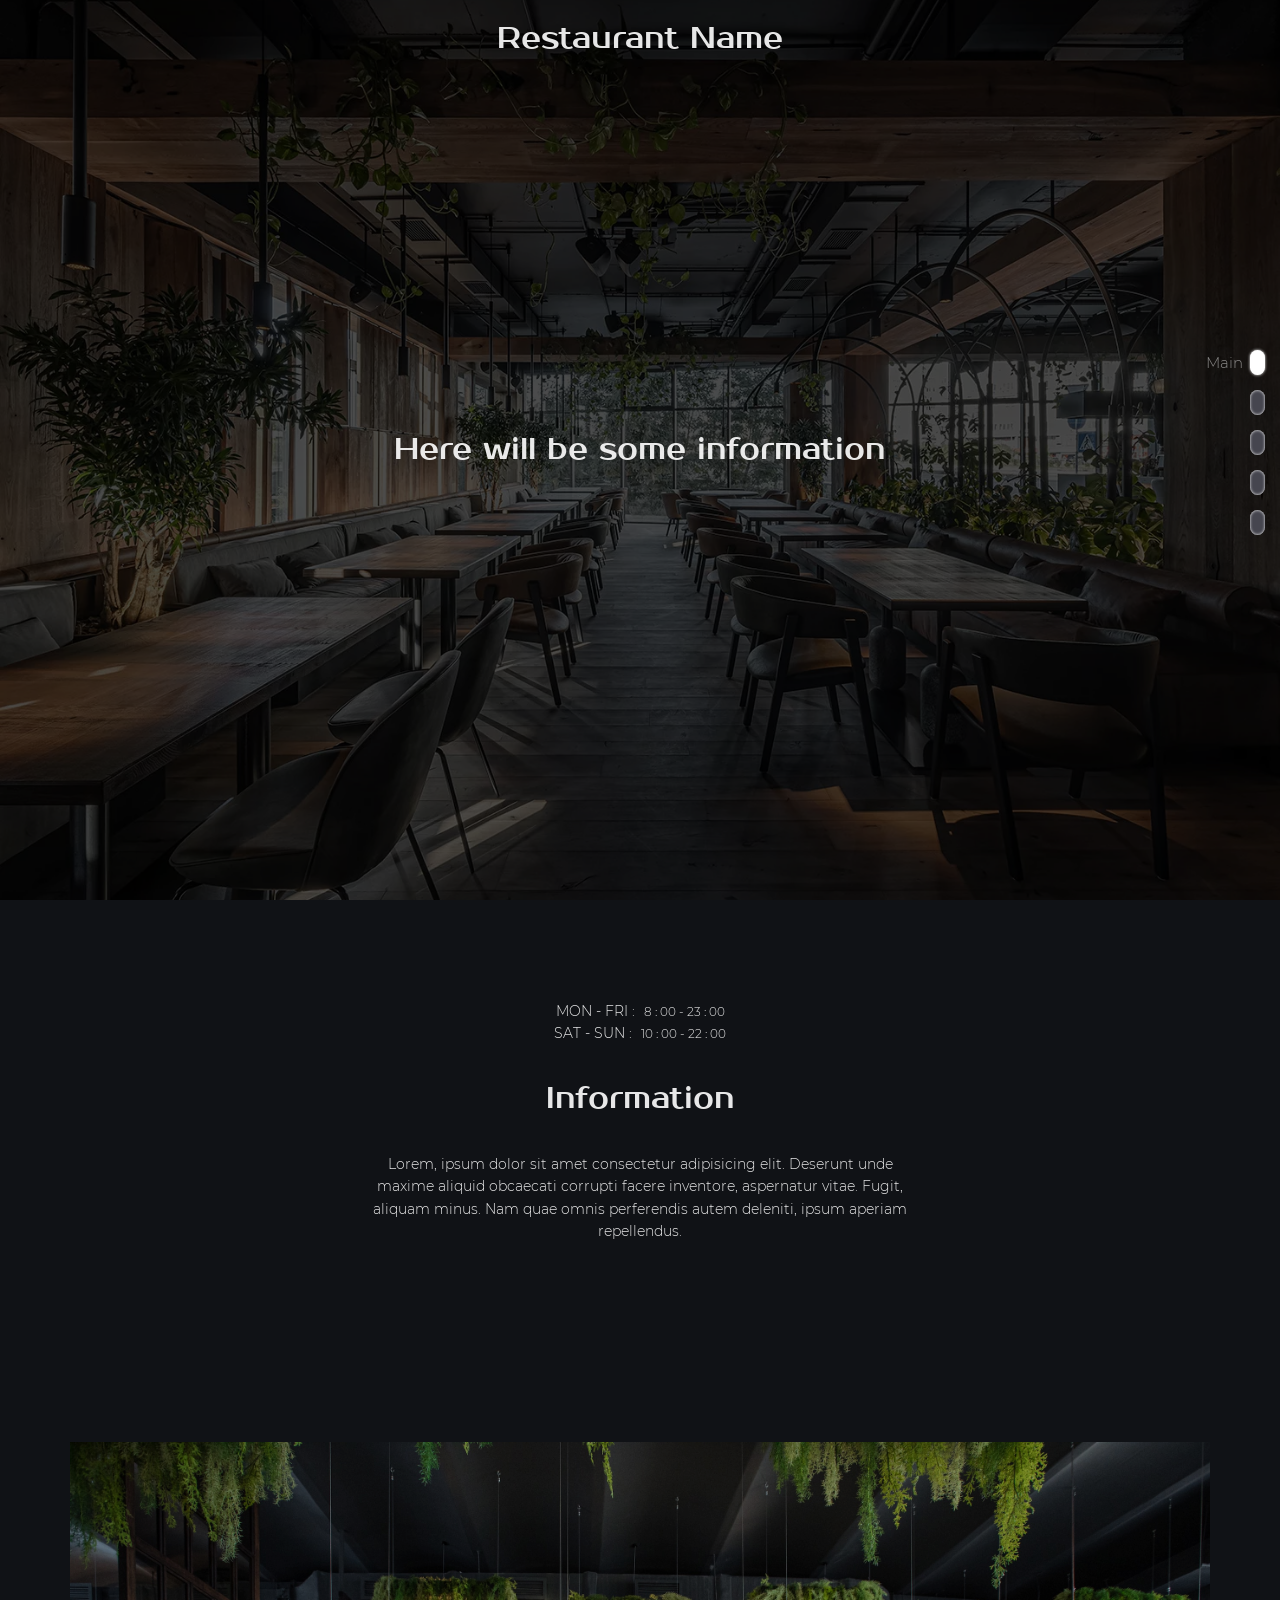
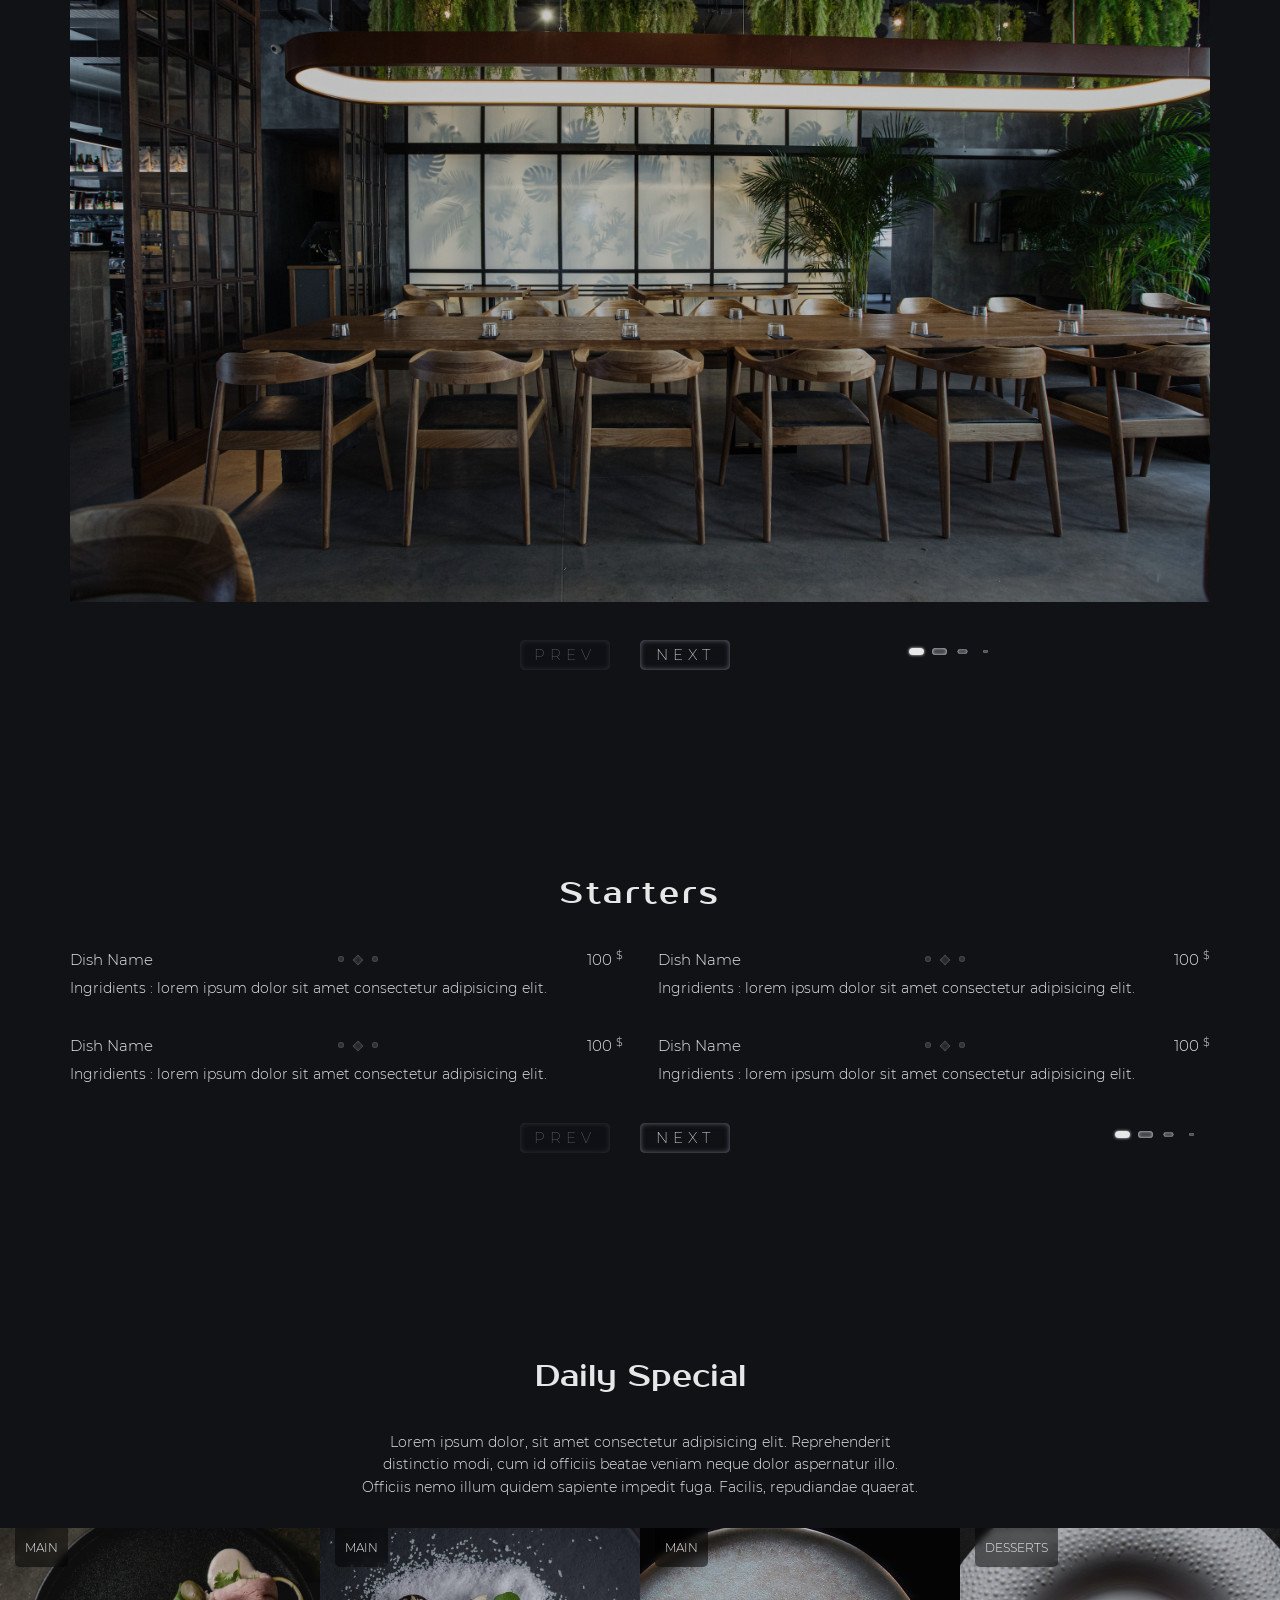
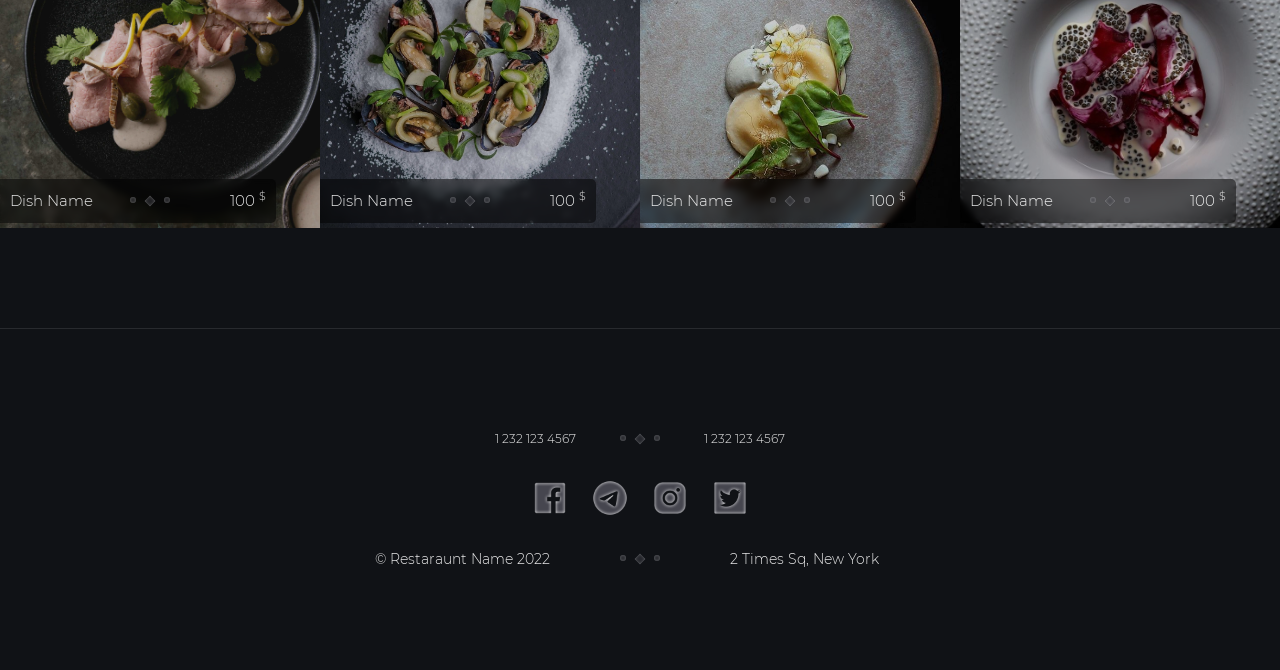
==== commit 9ced6225: "done" ====
--- a/src/index.html
+++ b/src/index.html
@@ -19,7 +19,7 @@
     <header class="section header" id="main" data-section="main">
       <div class="background"></div>
 
-      <div class="header__head">
+      <div class="header__head lock-padding">
         <div class="header__content">
           <a href="index.html" class="header__logo">Restaurant Name</a>
         </div>
@@ -76,6 +76,57 @@
               data-scroll="#daily-special"
               data-section="daily-special"
               >daily special</a
+            >
+          </li>
+        </ul>
+      </nav>
+
+      <!-- Desktop version -->
+      <nav class="nav-descktop">
+        <ul>
+          <li>
+            <a
+              href="#"
+              class="nav-descktop__link"
+              data-scroll="#main"
+              data-section="main"
+              ><span>main</span></a
+            >
+          </li>
+          <li>
+            <a
+              href="#"
+              class="nav-descktop__link"
+              data-scroll="#information"
+              data-section="information"
+              ><span>information</span></a
+            >
+          </li>
+          <li>
+            <a
+              href="#"
+              class="nav-descktop__link"
+              data-scroll="#our-place"
+              data-section="our-place"
+              ><span>our place</span></a
+            >
+          </li>
+          <li>
+            <a
+              href="#"
+              class="nav-descktop__link"
+              data-scroll="#menu"
+              data-section="menu"
+              ><span>menu</span></a
+            >
+          </li>
+          <li>
+            <a
+              href="#"
+              class="nav-descktop__link"
+              data-scroll="#daily-special"
+              data-section="daily-special"
+              ><span>daily-special</span></a
             >
           </li>
         </ul>
@@ -142,7 +193,7 @@
     </section>
 
     <!-- Menu -->
-    <section class="section" id="menu" data-section="menu">
+    <section class="section" id="menu" data-section="menu" lock-padding>
       <div class="container menu">
         <div class="swiper menu__swiper">
           <div class="swiper-wrapper menu__wrapper">
@@ -154,70 +205,70 @@
               <div class="menu__list">
                 <div class="menu__items">
                   <div class="menu__head">
-                    <div class="dish-name dish-name_starter">dish name</div>
-                    <div class="separator">
-                      <div class="accessory"></div>
-                      <div class="accessory"></div>
-                      <div class="accessory"></div>
-                    </div>
-                    <div class="price">100 <sup>$</sup></div>
-                  </div>
-                  <div class="menu__body">
-                    <p>
-                      ingridients :
-                      <span>
-                        Lorem ipsum dolor sit amet consectetur adipisicing
-                        elit.</span
-                      >
-                    </p>
-                  </div>
-                </div>
-
-                <div class="menu__items">
-                  <div class="menu__head">
-                    <div class="dish-name dish-name_starter">dish name</div>
-                    <div class="separator">
-                      <div class="accessory"></div>
-                      <div class="accessory"></div>
-                      <div class="accessory"></div>
-                    </div>
-                    <div class="price">100 <sup>$</sup></div>
-                  </div>
-                  <div class="menu__body">
-                    <p>
-                      ingridients :
-                      <span>
-                        Lorem ipsum dolor sit amet consectetur adipisicing
-                        elit.</span
-                      >
-                    </p>
-                  </div>
-                </div>
-
-                <div class="menu__items">
-                  <div class="menu__head">
-                    <div class="dish-name dish-name_starter">dish name</div>
-                    <div class="separator">
-                      <div class="accessory"></div>
-                      <div class="accessory"></div>
-                      <div class="accessory"></div>
-                    </div>
-                    <div class="price">100 <sup>$</sup></div>
-                  </div>
-                  <div class="menu__body">
-                    <p>
-                      ingridients :
-                      <span>
-                        Lorem ipsum dolor sit amet consectetur adipisicing
-                        elit.</span
-                      >
-                    </p>
-                  </div>
-                </div>
-
-                <div class="menu__items">
-                  <div class="menu__head">
-                    <div class="dish-name dish-name_starter">dish name</div>
+                    <div class="dish-name">dish name</div>
+                    <div class="separator">
+                      <div class="accessory"></div>
+                      <div class="accessory"></div>
+                      <div class="accessory"></div>
+                    </div>
+                    <div class="price">100 <sup>$</sup></div>
+                  </div>
+                  <div class="menu__body">
+                    <p>
+                      ingridients :
+                      <span>
+                        Lorem ipsum dolor sit amet consectetur adipisicing
+                        elit.</span
+                      >
+                    </p>
+                  </div>
+                </div>
+
+                <div class="menu__items">
+                  <div class="menu__head">
+                    <div class="dish-name">dish name</div>
+                    <div class="separator">
+                      <div class="accessory"></div>
+                      <div class="accessory"></div>
+                      <div class="accessory"></div>
+                    </div>
+                    <div class="price">100 <sup>$</sup></div>
+                  </div>
+                  <div class="menu__body">
+                    <p>
+                      ingridients :
+                      <span>
+                        Lorem ipsum dolor sit amet consectetur adipisicing
+                        elit.</span
+                      >
+                    </p>
+                  </div>
+                </div>
+
+                <div class="menu__items">
+                  <div class="menu__head">
+                    <div class="dish-name">dish name</div>
+                    <div class="separator">
+                      <div class="accessory"></div>
+                      <div class="accessory"></div>
+                      <div class="accessory"></div>
+                    </div>
+                    <div class="price">100 <sup>$</sup></div>
+                  </div>
+                  <div class="menu__body">
+                    <p>
+                      ingridients :
+                      <span>
+                        Lorem ipsum dolor sit amet consectetur adipisicing
+                        elit.</span
+                      >
+                    </p>
+                  </div>
+                </div>
+
+                <div class="menu__items">
+                  <div class="menu__head">
+                    <div class="dish-name">dish name</div>
                     <div class="separator">
                       <div class="accessory"></div>
                       <div class="accessory"></div>
@@ -246,70 +297,70 @@
               <div class="menu__list">
                 <div class="menu__items">
                   <div class="menu__head">
-                    <div class="dish-name dish-name_main">dish name</div>
-                    <div class="separator">
-                      <div class="accessory"></div>
-                      <div class="accessory"></div>
-                      <div class="accessory"></div>
-                    </div>
-                    <div class="price">100 <sup>$</sup></div>
-                  </div>
-                  <div class="menu__body">
-                    <p>
-                      ingridients :
-                      <span>
-                        Lorem ipsum dolor sit amet consectetur adipisicing
-                        elit.</span
-                      >
-                    </p>
-                  </div>
-                </div>
-
-                <div class="menu__items">
-                  <div class="menu__head">
-                    <div class="dish-name dish-name_main">dish name</div>
-                    <div class="separator">
-                      <div class="accessory"></div>
-                      <div class="accessory"></div>
-                      <div class="accessory"></div>
-                    </div>
-                    <div class="price">100 <sup>$</sup></div>
-                  </div>
-                  <div class="menu__body">
-                    <p>
-                      ingridients :
-                      <span>
-                        Lorem ipsum dolor sit amet consectetur adipisicing
-                        elit.</span
-                      >
-                    </p>
-                  </div>
-                </div>
-
-                <div class="menu__items">
-                  <div class="menu__head">
-                    <div class="dish-name dish-name_main">dish name</div>
-                    <div class="separator">
-                      <div class="accessory"></div>
-                      <div class="accessory"></div>
-                      <div class="accessory"></div>
-                    </div>
-                    <div class="price">100 <sup>$</sup></div>
-                  </div>
-                  <div class="menu__body">
-                    <p>
-                      ingridients :
-                      <span>
-                        Lorem ipsum dolor sit amet consectetur adipisicing
-                        elit.</span
-                      >
-                    </p>
-                  </div>
-                </div>
-
-                <div class="menu__items">
-                  <div class="menu__head">
-                    <div class="dish-name dish-name_main">dish name</div>
+                    <div class="dish-name">dish name</div>
+                    <div class="separator">
+                      <div class="accessory"></div>
+                      <div class="accessory"></div>
+                      <div class="accessory"></div>
+                    </div>
+                    <div class="price">100 <sup>$</sup></div>
+                  </div>
+                  <div class="menu__body">
+                    <p>
+                      ingridients :
+                      <span>
+                        Lorem ipsum dolor sit amet consectetur adipisicing
+                        elit.</span
+                      >
+                    </p>
+                  </div>
+                </div>
+
+                <div class="menu__items">
+                  <div class="menu__head">
+                    <div class="dish-name">dish name</div>
+                    <div class="separator">
+                      <div class="accessory"></div>
+                      <div class="accessory"></div>
+                      <div class="accessory"></div>
+                    </div>
+                    <div class="price">100 <sup>$</sup></div>
+                  </div>
+                  <div class="menu__body">
+                    <p>
+                      ingridients :
+                      <span>
+                        Lorem ipsum dolor sit amet consectetur adipisicing
+                        elit.</span
+                      >
+                    </p>
+                  </div>
+                </div>
+
+                <div class="menu__items">
+                  <div class="menu__head">
+                    <div class="dish-name">dish name</div>
+                    <div class="separator">
+                      <div class="accessory"></div>
+                      <div class="accessory"></div>
+                      <div class="accessory"></div>
+                    </div>
+                    <div class="price">100 <sup>$</sup></div>
+                  </div>
+                  <div class="menu__body">
+                    <p>
+                      ingridients :
+                      <span>
+                        Lorem ipsum dolor sit amet consectetur adipisicing
+                        elit.</span
+                      >
+                    </p>
+                  </div>
+                </div>
+
+                <div class="menu__items">
+                  <div class="menu__head">
+                    <div class="dish-name">dish name</div>
                     <div class="separator">
                       <div class="accessory"></div>
                       <div class="accessory"></div>
@@ -338,112 +389,112 @@
               <div class="menu__list">
                 <div class="menu__items">
                   <div class="menu__head">
-                    <div class="dish-name dish-name_desserts">dish name</div>
-                    <div class="separator">
-                      <div class="accessory"></div>
-                      <div class="accessory"></div>
-                      <div class="accessory"></div>
-                    </div>
-                    <div class="price">100 <sup>$</sup></div>
-                  </div>
-                  <div class="menu__body">
-                    <p>
-                      ingridients :
-                      <span>
-                        Lorem ipsum dolor sit amet consectetur adipisicing
-                        elit.</span
-                      >
-                    </p>
-                  </div>
-                </div>
-
-                <div class="menu__items">
-                  <div class="menu__head">
-                    <div class="dish-name dish-name_desserts">dish name</div>
-                    <div class="separator">
-                      <div class="accessory"></div>
-                      <div class="accessory"></div>
-                      <div class="accessory"></div>
-                    </div>
-                    <div class="price">100 <sup>$</sup></div>
-                  </div>
-                  <div class="menu__body">
-                    <p>
-                      ingridients :
-                      <span>
-                        Lorem ipsum dolor sit amet consectetur adipisicing
-                        elit.</span
-                      >
-                    </p>
-                  </div>
-                </div>
-
-                <div class="menu__items">
-                  <div class="menu__head">
-                    <div class="dish-name dish-name_desserts">dish name</div>
-                    <div class="separator">
-                      <div class="accessory"></div>
-                      <div class="accessory"></div>
-                      <div class="accessory"></div>
-                    </div>
-                    <div class="price">100 <sup>$</sup></div>
-                  </div>
-                  <div class="menu__body">
-                    <p>
-                      ingridients :
-                      <span>
-                        Lorem ipsum dolor sit amet consectetur adipisicing
-                        elit.</span
-                      >
-                    </p>
-                  </div>
-                </div>
-
-                <div class="menu__items">
-                  <div class="menu__head">
-                    <div class="dish-name dish-name_desserts">dish name</div>
-                    <div class="separator">
-                      <div class="accessory"></div>
-                      <div class="accessory"></div>
-                      <div class="accessory"></div>
-                    </div>
-                    <div class="price">100 <sup>$</sup></div>
-                  </div>
-                  <div class="menu__body">
-                    <p>
-                      ingridients :
-                      <span>
-                        Lorem ipsum dolor sit amet consectetur adipisicing
-                        elit.</span
-                      >
-                    </p>
-                  </div>
-                </div>
-
-                <div class="menu__items">
-                  <div class="menu__head">
-                    <div class="dish-name dish-name_desserts">dish name</div>
-                    <div class="separator">
-                      <div class="accessory"></div>
-                      <div class="accessory"></div>
-                      <div class="accessory"></div>
-                    </div>
-                    <div class="price">100 <sup>$</sup></div>
-                  </div>
-                  <div class="menu__body">
-                    <p>
-                      ingridients :
-                      <span>
-                        Lorem ipsum dolor sit amet consectetur adipisicing
-                        elit.</span
-                      >
-                    </p>
-                  </div>
-                </div>
-
-                <div class="menu__items">
-                  <div class="menu__head">
-                    <div class="dish-name dish-name_desserts">dish name</div>
+                    <div class="dish-name">dish name</div>
+                    <div class="separator">
+                      <div class="accessory"></div>
+                      <div class="accessory"></div>
+                      <div class="accessory"></div>
+                    </div>
+                    <div class="price">100 <sup>$</sup></div>
+                  </div>
+                  <div class="menu__body">
+                    <p>
+                      ingridients :
+                      <span>
+                        Lorem ipsum dolor sit amet consectetur adipisicing
+                        elit.</span
+                      >
+                    </p>
+                  </div>
+                </div>
+
+                <div class="menu__items">
+                  <div class="menu__head">
+                    <div class="dish-name">dish name</div>
+                    <div class="separator">
+                      <div class="accessory"></div>
+                      <div class="accessory"></div>
+                      <div class="accessory"></div>
+                    </div>
+                    <div class="price">100 <sup>$</sup></div>
+                  </div>
+                  <div class="menu__body">
+                    <p>
+                      ingridients :
+                      <span>
+                        Lorem ipsum dolor sit amet consectetur adipisicing
+                        elit.</span
+                      >
+                    </p>
+                  </div>
+                </div>
+
+                <div class="menu__items">
+                  <div class="menu__head">
+                    <div class="dish-name">dish name</div>
+                    <div class="separator">
+                      <div class="accessory"></div>
+                      <div class="accessory"></div>
+                      <div class="accessory"></div>
+                    </div>
+                    <div class="price">100 <sup>$</sup></div>
+                  </div>
+                  <div class="menu__body">
+                    <p>
+                      ingridients :
+                      <span>
+                        Lorem ipsum dolor sit amet consectetur adipisicing
+                        elit.</span
+                      >
+                    </p>
+                  </div>
+                </div>
+
+                <div class="menu__items">
+                  <div class="menu__head">
+                    <div class="dish-name">dish name</div>
+                    <div class="separator">
+                      <div class="accessory"></div>
+                      <div class="accessory"></div>
+                      <div class="accessory"></div>
+                    </div>
+                    <div class="price">100 <sup>$</sup></div>
+                  </div>
+                  <div class="menu__body">
+                    <p>
+                      ingridients :
+                      <span>
+                        Lorem ipsum dolor sit amet consectetur adipisicing
+                        elit.</span
+                      >
+                    </p>
+                  </div>
+                </div>
+
+                <div class="menu__items">
+                  <div class="menu__head">
+                    <div class="dish-name">dish name</div>
+                    <div class="separator">
+                      <div class="accessory"></div>
+                      <div class="accessory"></div>
+                      <div class="accessory"></div>
+                    </div>
+                    <div class="price">100 <sup>$</sup></div>
+                  </div>
+                  <div class="menu__body">
+                    <p>
+                      ingridients :
+                      <span>
+                        Lorem ipsum dolor sit amet consectetur adipisicing
+                        elit.</span
+                      >
+                    </p>
+                  </div>
+                </div>
+
+                <div class="menu__items">
+                  <div class="menu__head">
+                    <div class="dish-name">dish name</div>
                     <div class="separator">
                       <div class="accessory"></div>
                       <div class="accessory"></div>
@@ -472,43 +523,43 @@
               <div class="menu__list">
                 <div class="menu__items">
                   <div class="menu__head">
-                    <div class="dish-name dish-name_drinks">drink name</div>
-                    <div class="separator">
-                      <div class="accessory"></div>
-                      <div class="accessory"></div>
-                      <div class="accessory"></div>
-                    </div>
-                    <div class="price">100 <sup>$</sup></div>
-                  </div>
-                </div>
-
-                <div class="menu__items">
-                  <div class="menu__head">
-                    <div class="dish-name dish-name_drinks">drink name</div>
-                    <div class="separator">
-                      <div class="accessory"></div>
-                      <div class="accessory"></div>
-                      <div class="accessory"></div>
-                    </div>
-                    <div class="price">100 <sup>$</sup></div>
-                  </div>
-                </div>
-
-                <div class="menu__items">
-                  <div class="menu__head">
-                    <div class="dish-name dish-name_drinks">drink name</div>
-                    <div class="separator">
-                      <div class="accessory"></div>
-                      <div class="accessory"></div>
-                      <div class="accessory"></div>
-                    </div>
-                    <div class="price">100 <sup>$</sup></div>
-                  </div>
-                </div>
-
-                <div class="menu__items">
-                  <div class="menu__head">
-                    <div class="dish-name dish-name_drinks">drink name</div>
+                    <div class="dish-name">drink name</div>
+                    <div class="separator">
+                      <div class="accessory"></div>
+                      <div class="accessory"></div>
+                      <div class="accessory"></div>
+                    </div>
+                    <div class="price">100 <sup>$</sup></div>
+                  </div>
+                </div>
+
+                <div class="menu__items">
+                  <div class="menu__head">
+                    <div class="dish-name">drink name</div>
+                    <div class="separator">
+                      <div class="accessory"></div>
+                      <div class="accessory"></div>
+                      <div class="accessory"></div>
+                    </div>
+                    <div class="price">100 <sup>$</sup></div>
+                  </div>
+                </div>
+
+                <div class="menu__items">
+                  <div class="menu__head">
+                    <div class="dish-name">drink name</div>
+                    <div class="separator">
+                      <div class="accessory"></div>
+                      <div class="accessory"></div>
+                      <div class="accessory"></div>
+                    </div>
+                    <div class="price">100 <sup>$</sup></div>
+                  </div>
+                </div>
+
+                <div class="menu__items">
+                  <div class="menu__head">
+                    <div class="dish-name">drink name</div>
                     <div class="separator">
                       <div class="accessory"></div>
                       <div class="accessory"></div>
@@ -533,64 +584,64 @@
       </div>
 
       <!-- Menu IMG -->
-      <div class="menu__popup-background">
+      <div class="menu__popup-background lock-padding">
         <div class="menu__popup-img">
           <!-- Starter IMG -->
-          <div class="menu__image menu__image_starter">
+          <div class="menu__image">
             <img src="img/starter menu/1.jpg" alt="" />
           </div>
-          <div class="menu__image menu__image_starter">
+          <div class="menu__image">
             <img src="img/starter menu/2.jpg" alt="" />
           </div>
-          <div class="menu__image menu__image_starter">
+          <div class="menu__image">
             <img src="img/starter menu/3.jpg" alt="" />
           </div>
-          <div class="menu__image menu__image_starter">
+          <div class="menu__image">
             <img src="img/starter menu/4.jpg" alt="" />
           </div>
           <!-- Main IMG -->
-          <div class="menu__image menu__image_main">
+          <div class="menu__image">
             <img src="img/main menu/1.jpg" alt="" />
           </div>
-          <div class="menu__image menu__image_main">
+          <div class="menu__image">
             <img src="img/main menu/2.jpg" alt="" />
           </div>
-          <div class="menu__image menu__image_main">
+          <div class="menu__image">
             <img src="img/main menu/3.jpg" alt="" />
           </div>
-          <div class="menu__image menu__image_main">
+          <div class="menu__image">
             <img src="img/main menu/4.jpg" alt="" />
           </div>
           <!-- Desserts IMG -->
-          <div class="menu__image menu__image_desserts">
+          <div class="menu__image">
             <img src="img/desserts menu/1.jpg" alt="" />
           </div>
-          <div class="menu__image menu__image_desserts">
+          <div class="menu__image">
             <img src="img/desserts menu/2.jpg" alt="" />
           </div>
-          <div class="menu__image menu__image_desserts">
+          <div class="menu__image">
             <img src="img/desserts menu/3.jpg" alt="" />
           </div>
-          <div class="menu__image menu__image_desserts">
+          <div class="menu__image">
             <img src="img/desserts menu/4.jpg" alt="" />
           </div>
-          <div class="menu__image menu__image_desserts">
+          <div class="menu__image">
             <img src="img/desserts menu/5.jpg" alt="" />
           </div>
-          <div class="menu__image menu__image_desserts">
+          <div class="menu__image">
             <img src="img/desserts menu/6.jpg" alt="" />
           </div>
           <!-- Drinks IMG -->
-          <div class="menu__image menu__image_drinks">
+          <div class="menu__image">
             <img src="img/drinks menu/1.jpg" alt="" />
           </div>
-          <div class="menu__image menu__image_drinks">
+          <div class="menu__image">
             <img src="img/drinks menu/2.jpg" alt="" />
           </div>
-          <div class="menu__image menu__image_drinks">
+          <div class="menu__image">
             <img src="img/drinks menu/3.jpg" alt="" />
           </div>
-          <div class="menu__image menu__image_drinks">
+          <div class="menu__image">
             <img src="img/drinks menu/4.jpg" alt="" />
           </div>
         </div>
@@ -755,17 +806,17 @@
     <footer class="section footer-section">
       <div class="container footer">
         <div class="footer__numbers-block">
-          <div class="footer__number">
+          <a href="tel:+12321234567" class="footer__number">
             <p>1 232 123 4567</p>
-          </div>
+          </a>
           <div class="separator">
             <div class="accessory"></div>
             <div class="accessory"></div>
             <div class="accessory"></div>
           </div>
-          <div class="footer__number">
+          <a href="tel:+12321234567" class="footer__number">
             <p>1 232 123 4567</p>
-          </div>
+          </a>
         </div>
 
         <div class="footer__social">
--- a/src/css/style.css
+++ b/src/css/style.css
@@ -703,6 +703,71 @@
   box-shadow: 0 0 5px #656572;
 }
 
+.nav-descktop {
+  position: fixed;
+  display: none;
+  width: 100%;
+  max-width: 150px;
+  right: 0;
+  top: 50%;
+  z-index: 30;
+  transform: translateY(-50%);
+  padding-right: 15px;
+}
+.nav-descktop li {
+  display: flex;
+  justify-content: flex-end;
+  position: relative;
+  height: 25px;
+  margin-bottom: 15px;
+}
+.nav-descktop__link {
+  display: block;
+  width: 15px;
+  height: 100%;
+  transition: 0.2s ease;
+  cursor: pointer;
+  border-radius: 10px;
+  background-color: #46464f;
+  box-shadow: 0 0 3px #fff inset;
+  margin-bottom: 15px;
+}
+.nav-descktop__link.active {
+  background-color: #fff;
+  box-shadow: 0 0 3px #fff;
+}
+.nav-descktop__link:hover {
+  background-color: #fff;
+  box-shadow: 0 0 3px #fff;
+}
+.nav-descktop__link span {
+  position: absolute;
+  left: -15%;
+  top: 50%;
+  transform: translateY(-50%);
+  width: 150px;
+  font-size: 15px;
+  -webkit-user-select: none;
+     -moz-user-select: none;
+      -ms-user-select: none;
+          user-select: none;
+  color: #fff;
+  text-transform: capitalize;
+  text-align: right;
+  transition: 0.2s ease;
+  padding-right: 25px;
+  opacity: 0;
+  pointer-events: none;
+}
+.nav-descktop__link:hover span {
+  opacity: 1;
+  pointer-events: all;
+}
+.nav-descktop__link.active span {
+  opacity: 0.5;
+  pointer-events: all;
+}
+
 /* SECTION - CONTAINER */
 .section {
   width: 100%;
@@ -936,7 +1001,7 @@
 }
 
 .dish-name {
-  width: 155px;
+  max-width: 155px;
   position: relative;
   text-transform: capitalize;
   font-size: 15px;
@@ -1067,6 +1132,7 @@
 }
 .footer-section .footer__number {
   width: 110px;
+  transition: 0.2s ease;
   font-size: 12px;
 }
 .footer-section .footer__number:first-child p {
@@ -1074,6 +1140,9 @@
 }
 .footer-section .footer__number:last-child p {
   text-align: right;
+}
+.footer-section .footer__number:hover {
+  opacity: 0.5;
 }
 .footer-section .footer__social {
   max-width: 290px;
@@ -1225,6 +1294,9 @@
   .header__logo {
     font-size: 30px;
   }
+  .nav-descktop {
+    display: block;
+  }
   /* Container */
   .container {
     max-width: 960px;
@@ -1239,6 +1311,7 @@
     top: 50%;
     left: 50%;
     transform: translate(-50%, -50%);
+    transition: 0.4s ease;
     border-radius: 20px;
   }
   .menu__popup-background.active {
